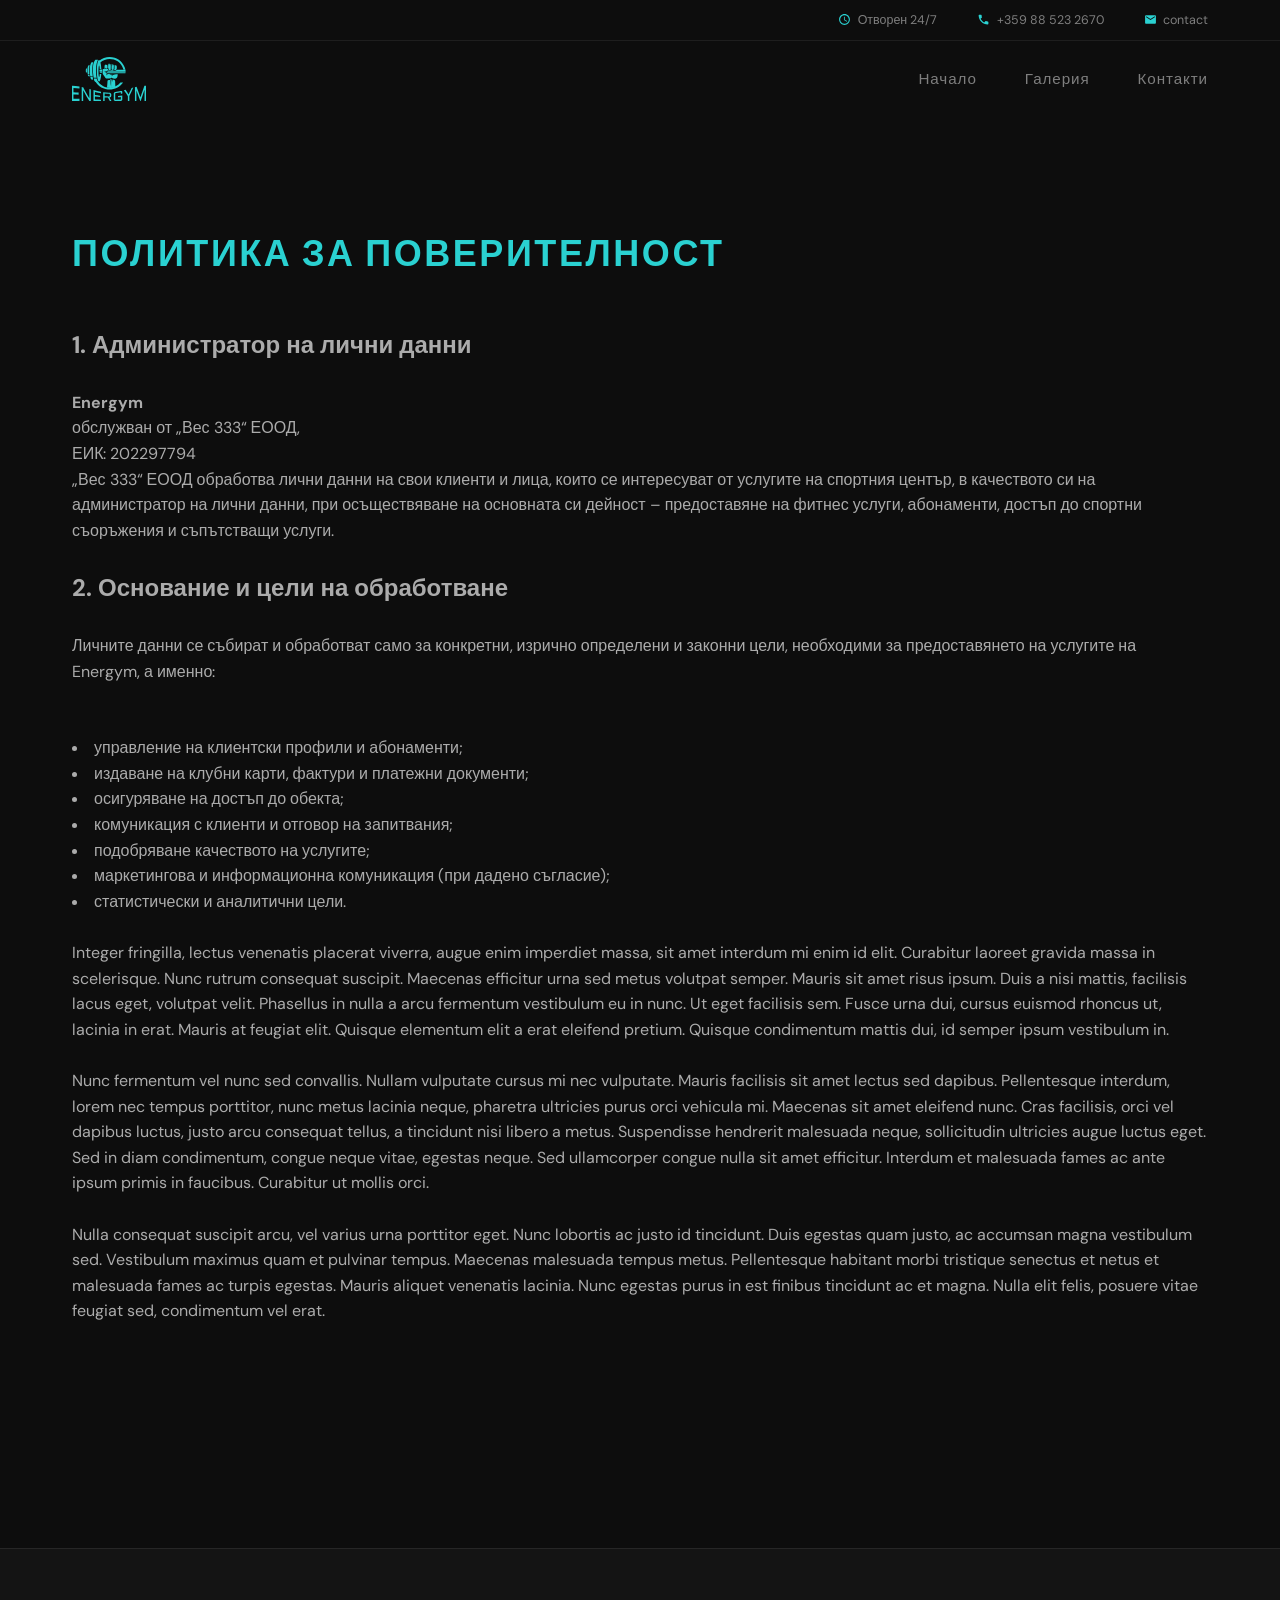
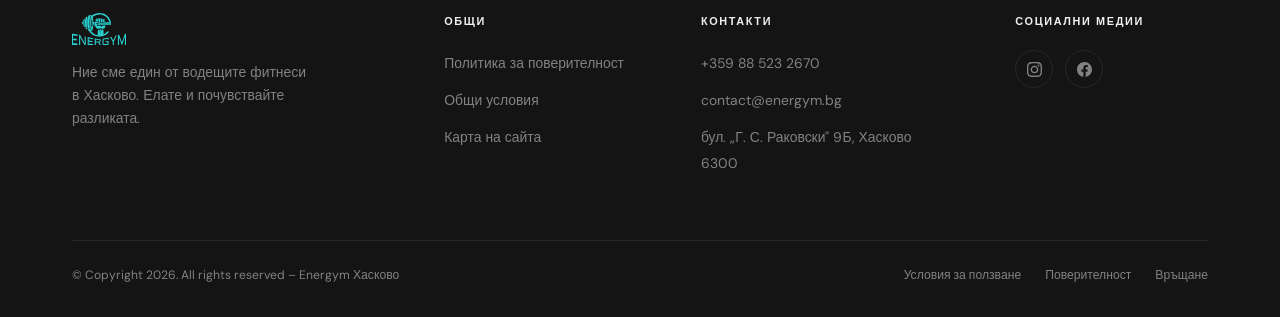
==== policy.html @ 0651fc5f "list" ====
<!DOCTYPE html>
<html lang="bg">
<head>
  <meta charset="UTF-8" />
  <meta name="viewport" content="width=device-width, initial-scale=1.0" />
  <title>Energym – feel the change</title>
  <meta name="description" content="Energym е фитнес центърът за всеки, който иска да подобри формата си в модерна, добре оборудвана и подкрепяща среда." />

  <!-- Open Graph -->
  <meta property="og:title"       content="Energym – feel the change" />
  <meta property="og:description" content="Energym е фитнес център в град Хасково." />
  <meta property="og:type"        content="website" />
  <meta property="og:image"       content="assets/images/gym person background.avif" />

  <!-- Favicon (teal version for browser tab) -->
  <link rel="icon" type="image/svg+xml" href="assets/icons/favicon.svg" />

  <!-- Google Fonts -->
  <link rel="preconnect" href="https://fonts.googleapis.com" />
  <link rel="preconnect" href="https://fonts.gstatic.com" crossorigin />
  <link href="https://fonts.googleapis.com/css2?family=Bebas+Neue&family=DM+Sans:ital,opsz,wght@0,9..40,300;0,9..40,400;0,9..40,500;0,9..40,600;1,9..40,300&display=swap" rel="stylesheet" />

  <!-- Stylesheets (load order matters) -->
  <link rel="stylesheet" href="css/tokens.css" />
  <link rel="stylesheet" href="css/base.css" />
  <link rel="stylesheet" href="css/components.css" />
  <link rel="stylesheet" href="css/nav.css" />
  <link rel="stylesheet" href="css/hero.css" />
  <link rel="stylesheet" href="css/ticker.css" />
  <link rel="stylesheet" href="css/facilities.css" />
  <link rel="stylesheet" href="css/location.css" />
  <link rel="stylesheet" href="css/pricing.css" />
  <link rel="stylesheet" href="css/footer.css" />
</head>

<body>

  <!-- ============================================================
       NAVIGATION HEADER
       ============================================================ -->
  
  <header class="site-header" id="site-header">

  <!-- Top info bar — desktop only, hidden on tablet/mobile -->
  <div class="nav-topbar">
    <div class="nav-topbar-inner">

      <div class="nav-topbar-item">
        <svg viewBox="0 0 24 24" xmlns="http://www.w3.org/2000/svg" aria-hidden="true">
          <path d="M12 2C6.48 2 2 6.48 2 12s4.48 10 10 10 10-4.48 10-10S17.52 2 12 2zm0 18c-4.42 0-8-3.58-8-8s3.58-8 8-8 8 3.58 8 8-3.58 8-8 8zm.5-13H11v6l5.25 3.15.75-1.23-4.5-2.67V7z"/>
        </svg>
        <span>Отворен 24/7</span>
      </div>

      <div class="nav-topbar-item">
        <svg viewBox="0 0 24 24" xmlns="http://www.w3.org/2000/svg" aria-hidden="true">
          <path d="M6.62 10.79c1.44 2.83 3.76 5.14 6.59 6.59l2.2-2.2c.27-.27.67-.36 1.02-.24 1.12.37 2.33.57 3.57.57.55 0 1 .45 1 1V20c0 .55-.45 1-1 1-9.39 0-17-7.61-17-17 0-.55.45-1 1-1h3.5c.55 0 1 .45 1 1 0 1.25.2 2.45.57 3.57.11.35.03.74-.25 1.02l-2.2 2.2z"/>
        </svg>
        <a href="tel:+359885232670">+359 88 523 2670</a>
      </div>

      <div class="nav-topbar-item">
        <svg viewBox="0 0 24 24" xmlns="http://www.w3.org/2000/svg" aria-hidden="true">
          <path d="M20 4H4c-1.1 0-2 .9-2 2v12c0 1.1.9 2 2 2h16c1.1 0 2-.9 2-2V6c0-1.1-.9-2-2-2zm0 4l-8 5-8-5V6l8 5 8-5v2z"/>
        </svg>
        <a href="mailto:contact@energym.bg">contact</a>
      </div>

    </div>
  </div>

  <!-- Main nav row: logo + desktop links -->
  <div class="nav-main-row">

    <!-- Logo — always visible, always left -->
    <a href="index.html" class="nav-logo-link" aria-label="Energym home">
      <img src="assets/icons/logo.svg" alt="Energym logo" class="nav-logo-img" />
    </a>

    <!-- Desktop links — hidden on tablet and mobile -->
    <nav aria-label="Main navigation">
      <ul class="nav-links" role="list">
        <li><a href="#hero">Начало</a></li>
        <li><a href="#gallery">Галерия</a></li>
        <li><a href="#contact">Контакти</a></li>
      </ul>
    </nav>

    <!-- Hamburger — visible on tablet and mobile only -->
    <button class="nav-toggle" id="nav-toggle" aria-label="Open menu" aria-expanded="false">
      <span></span>
      <span></span>
      <span></span>
    </button>

  </div>

</header>

<!-- Mobile/tablet overlay menu -->
<nav class="mobile-menu" id="mobile-menu" aria-label="Mobile navigation">
  <button class="mobile-close" id="mobile-close" aria-label="Close menu">✕</button>
  <a href="#hero">Начало</a>
  <a href="#gallery">Галерия</a>
  <a href="#contact">Контакти</a>
</nav>

<!-- ============================================================
       POLICY / ABOUT
       ============================================================ -->
       <section class="policy section" id="about" aria-label="Policy">
        <div class="policy-section">    
            <!-- Text column -->
            <div class="policy-text">
              <span class="">Политика за поверителност</span>
            </div>
            <br>
            <div class="facility-feature-text">
              <h2>1. Администратор на лични данни</h2><br>
              <p><b>Energym</b></p>
              <p>обслужван от „Вес 333“ ЕООД,</p>
              <p>ЕИК: 202297794</p>
                <p>„Вес 333“ ЕООД обработва лични данни на свои клиенти и лица, които се интересуват от услугите на спортния център, в качеството си на администратор на лични данни, при осъществяване на основната си дейност – предоставяне на фитнес услуги, абонаменти, достъп до спортни съоръжения и съпътстващи услуги.</p><br>

                <h2>2. Основание и цели на обработване</h2><br>
                <p>Личните данни се събират и обработват само за конкретни, изрично определени и законни цели, необходими за предоставянето на услугите на Energym, а именно:</p><br>
                <br>
                
                <li>управление на клиентски профили и абонаменти;</li>
                <li>издаване на клубни карти, фактури и платежни документи;</li>
                <li>осигуряване на достъп до обекта;</li>
                <li>комуникация с клиенти и отговор на запитвания;</li>
                <li>подобряване качеството на услугите;</li>
                <li>маркетингова и информационна комуникация (при дадено съгласие);</li>
                <li>статистически и аналитични цели.</li>
                <br>

                <p>Integer fringilla, lectus venenatis placerat viverra, augue enim imperdiet massa, sit amet interdum mi enim id elit. Curabitur laoreet gravida massa in scelerisque. Nunc rutrum consequat suscipit. Maecenas efficitur urna sed metus volutpat semper. Mauris sit amet risus ipsum. Duis a nisi mattis, facilisis lacus eget, volutpat velit. Phasellus in nulla a arcu fermentum vestibulum eu in nunc. Ut eget facilisis sem. Fusce urna dui, cursus euismod rhoncus ut, lacinia in erat. Mauris at feugiat elit. Quisque elementum elit a erat eleifend pretium. Quisque condimentum mattis dui, id semper ipsum vestibulum in.</p><br>
                <p>Nunc fermentum vel nunc sed convallis. Nullam vulputate cursus mi nec vulputate. Mauris facilisis sit amet lectus sed dapibus. Pellentesque interdum, lorem nec tempus porttitor, nunc metus lacinia neque, pharetra ultricies purus orci vehicula mi. Maecenas sit amet eleifend nunc. Cras facilisis, orci vel dapibus luctus, justo arcu consequat tellus, a tincidunt nisi libero a metus. Suspendisse hendrerit malesuada neque, sollicitudin ultricies augue luctus eget. Sed in diam condimentum, congue neque vitae, egestas neque. Sed ullamcorper congue nulla sit amet efficitur. Interdum et malesuada fames ac ante ipsum primis in faucibus. Curabitur ut mollis orci.</p><br>
                <p>Nulla consequat suscipit arcu, vel varius urna porttitor eget. Nunc lobortis ac justo id tincidunt. Duis egestas quam justo, ac accumsan magna vestibulum sed. Vestibulum maximus quam et pulvinar tempus. Maecenas malesuada tempus metus. Pellentesque habitant morbi tristique senectus et netus et malesuada fames ac turpis egestas. Mauris aliquet venenatis lacinia. Nunc egestas purus in est finibus tincidunt ac et magna. Nulla elit felis, posuere vitae feugiat sed, condimentum vel erat.</p>

            </div>


        </div>
        </section>
   <!-- ============================================================
       FOOTER
       ============================================================ -->
       <footer class="site-footer" id="contact" aria-label="Site footer">
        <div class="container">
          <div class="footer-grid">
    
            <!-- Brand -->
            <div class="footer-brand">
              <img src="assets/icons/logo.svg" alt="Energym logo" class="footer-logo"/>
              <p class="footer-tagline">
                Ние сме един от водещите фитнеси в Хасково. Елате и почувствайте разликата.
              </p>
            </div>
    
            <!-- Support links -->
            <div>
              <div class="footer-col-title">Общи</div>
              <ul class="footer-links">
                <li><a href="policy.html">Политика за поверителност</a></li>
                <li><a href="terms.html">Общи условия</a></li>
                <li><a href="sitemap.html">Карта на сайта</a></li>
              </ul>
            </div>
    
            <!-- Contact details -->
            <div>
              <div class="footer-col-title">Контакти</div>
              <ul class="footer-links">
                <li><a href="tel:+359885232670">+359 88 523 2670</a></li>
                <li><a href="mailto:contact@energym.bg">contact@energym.bg</a></li>
                <li>
                  <a href="https://maps.google.com/?q=Haskovo+Rakovski+9B"
                     target="_blank" rel="noopener">
                    бул. „Г. С. Раковски" 9Б, Хасково 6300
                  </a>
                </li>
              </ul>
            </div>
    
            <!-- Social media -->
            <div>
              <div class="footer-col-title">Социални медии</div>
              <div class="footer-social-row">
    
                <a href="https://www.instagram.com/energym_haskovo/"
                   class="footer-social-btn"
                   target="_blank" rel="noopener"
                   aria-label="Instagram">
                  <svg viewBox="0 0 24 24" aria-hidden="true">
                    <path d="M12 2.163c3.204 0 3.584.012 4.85.07 3.252.148 4.771 1.691 4.919 4.919.058 1.265.069 1.645.069 4.849 0 3.205-.012 3.584-.069 4.849-.149 3.225-1.664 4.771-4.919 4.919-1.266.058-1.644.07-4.85.07-3.204 0-3.584-.012-4.849-.07-3.26-.149-4.771-1.699-4.919-4.92-.058-1.265-.07-1.644-.07-4.849 0-3.204.013-3.583.07-4.849.149-3.227 1.664-4.771 4.919-4.919 1.266-.057 1.645-.069 4.849-.069zm0-2.163c-3.259 0-3.667.014-4.947.072-4.358.2-6.78 2.618-6.98 6.98-.059 1.281-.073 1.689-.073 4.948 0 3.259.014 3.668.072 4.948.2 4.358 2.618 6.78 6.98 6.98 1.281.058 1.689.072 4.948.072 3.259 0 3.668-.014 4.948-.072 4.354-.2 6.782-2.618 6.979-6.98.059-1.28.073-1.689.073-4.948 0-3.259-.014-3.667-.072-4.947-.196-4.354-2.617-6.78-6.979-6.98-1.281-.059-1.69-.073-4.949-.073zm0 5.838c-3.403 0-6.162 2.759-6.162 6.162s2.759 6.163 6.162 6.163 6.162-2.759 6.162-6.163c0-3.403-2.759-6.162-6.162-6.162zm0 10.162c-2.209 0-4-1.79-4-4 0-2.209 1.791-4 4-4s4 1.791 4 4c0 2.21-1.791 4-4 4zm6.406-11.845c-.796 0-1.441.645-1.441 1.44s.645 1.44 1.441 1.44c.795 0 1.439-.645 1.439-1.44s-.644-1.44-1.439-1.44z"/>
                  </svg>
                </a>
    
                <a href="https://www.facebook.com/profile.php?id=100078097128902"
                   class="footer-social-btn"
                   target="_blank" rel="noopener"
                   aria-label="Facebook">
                  <svg viewBox="0 0 24 24" aria-hidden="true">
                    <path d="M24 12.073c0-6.627-5.373-12-12-12s-12 5.373-12 12c0 5.99 4.388 10.954 10.125 11.854v-8.385H7.078v-3.47h3.047V9.43c0-3.007 1.792-4.669 4.533-4.669 1.312 0 2.686.235 2.686.235v2.953H15.83c-1.491 0-1.956.925-1.956 1.874v2.25h3.328l-.532 3.47h-2.796v8.385C19.612 23.027 24 18.062 24 12.073z"/>
                  </svg>
                </a>
    
              </div>
            </div>
    
          </div><!-- /footer-grid -->
    
          <!-- Bottom bar -->
          <div class="footer-bottom">
            <p class="footer-copyright">© Copyright 2026. All rights reserved – Energym Хасково</p>
            <nav class="footer-legal" aria-label="Legal links">
              <a href="#">Условия за ползване</a>
              <a href="#">Поверителност</a>
              <a href="#">Връщане</a>
            </nav>
          </div>
    
        </div>
      </footer>
    
    
      <!-- ============================================================
           SCRIPTS (deferred, in dependency order)
           ============================================================ -->
      <script src="js/nav.js"           defer></script>
      <script src="js/hero.js"          defer></script>
      <script src="js/gallery.js"       defer></script>
      <script src="js/scroll-reveal.js" defer></script>
    
    </body>
    </html>
---- css/tokens.css ----
/* =============================================================
   ENERGYM — Design Tokens
   Edit this file to change colours, fonts, spacing globally.
   ============================================================= */

:root {
  /* ---- Colours ---- */
  --clr-bg:           #0d0d0d;
  --clr-surface:      #141414;
  --clr-surface-alt:  #1a1a1a;
  --clr-border:       rgba(255, 255, 255, 0.08);
  --clr-border-hover: rgba(42, 209, 209, 0.35);

  --clr-primary:      #2ad1d1;   /* teal */
  --clr-primary-dim:  rgba(42, 209, 209, 0.65);
  --clr-primary-bg:   rgba(42, 209, 209, 0.1);
  --clr-accent:       #dec912;   /* yellow */

  --clr-text:         #f0f0f0;
  --clr-text-muted:   rgba(240, 240, 240, 0.50);
  --clr-text-soft:    rgba(240, 240, 240, 0.70);

  /* ---- Typography ---- */
  --font-display: 'Bebas Neue', sans-serif;
  --font-body:    'DM Sans', sans-serif;

  /* ---- Spacing ---- */
  --sp-xs:  0.5rem;   /*  8px */
  --sp-sm:  1rem;     /* 16px */
  --sp-md:  2rem;     /* 32px */
  --sp-lg:  4rem;     /* 64px */
  --sp-xl:  7rem;     /* 112px */

  /* ---- Layout ---- */
  --container-max: 1200px;
  --nav-height:    72px;
  --radius:        12px;   /* global border-radius */

  /* ---- Motion ---- */
  --ease-out:       cubic-bezier(0.16, 1, 0.3, 1);
  --dur-fast:       180ms;
  --dur-mid:        380ms;
  --dur-slow:       650ms;
}
---- css/base.css ----
/* =============================================================
   ENERGYM — Reset & Base
   ============================================================= */

*, *::before, *::after {
  box-sizing: border-box;
  margin: 0;
  padding: 0;
}

html {
  scroll-behavior: smooth;
  -webkit-text-size-adjust: 100%;
}

body {
  background-color: var(--clr-bg);
  color: var(--clr-text);
  font-family: var(--font-body);
  font-size: 1rem;        /* WAS 1.5rem — too large, made everything oversized */
  line-height: 1.65;
  overflow-x: hidden;
}

a {
  color: inherit;
  text-decoration: none;
}

img, svg {
  display: block;
  max-width: 100%;
}

ul, ol {
  list-style: none;
}

button {
  font-family: inherit;
  cursor: pointer;
}

.container {
  width: 100%;
  max-width: var(--container-max);
  margin-inline: auto;
  padding-inline: var(--sp-md);
}

.section {
  padding-block: var(--sp-xl);
}

.section-label {
  display: block;
  font-family: var(--font-body);
  font-size: 0.75rem;     /* WAS "1 rem" with a space — invalid CSS */
  font-weight: 700;
  letter-spacing: 0.16em;
  text-transform: uppercase;
  color: var(--clr-primary);
  margin-bottom: var(--sp-sm);
}

.section-title {
  font-family: var(--font-display);
  font-size: clamp(2.4rem, 5vw, 4rem);
  line-height: 1.05;
  letter-spacing: 0.02em;
  color: var(--clr-text);
}

.divider {
  width: 100%;
  height: 1px;
  background: var(--clr-border);
}

.reveal {
  opacity: 0;
  transform: translateY(30px);
  transition:
    opacity   var(--dur-slow) var(--ease-out),
    transform var(--dur-slow) var(--ease-out);
}
.reveal.visible {
  opacity: 1;
  transform: none;
}
.reveal-d1 { transition-delay: 0.08s; }
.reveal-d2 { transition-delay: 0.16s; }
.reveal-d3 { transition-delay: 0.24s; }
.reveal-d4 { transition-delay: 0.32s; }
---- css/components.css ----
/* =============================================================
   ENERGYM — Buttons & Shared Components
   ============================================================= */

/* ---- Base button ---- */
.btn {
  display: inline-flex;
  align-items: center;
  justify-content: center;
  gap: 0.5rem;
  padding: 0.8rem 1.9rem;
  border: none;
  border-radius: var(--radius);
  font-family: var(--font-body);
  font-size: 0.82rem;
  font-weight: 600;
  letter-spacing: 0.06em;
  text-transform: uppercase;
  white-space: nowrap;
  cursor: pointer;
  transition:
    background   var(--dur-fast),
    border-color var(--dur-fast),
    color        var(--dur-fast),
    transform    var(--dur-fast) var(--ease-out),
    box-shadow   var(--dur-fast);
}
.btn:hover  { transform: translateY(-2px); }
.btn:active { transform: translateY(0); }

/* ---- Primary (teal fill) ---- */
.btn-primary {
  background: var(--clr-primary);
  color: #0d0d0d;
}
.btn-primary:hover {
  background: #55dede;
  box-shadow: 0 0 24px rgba(42, 209, 209, 0.35);
}

/* ---- Outline (teal border) ---- */
.btn-outline {
  background: transparent;
  color: var(--clr-primary);
  border: 1.5px solid var(--clr-primary);
}
.btn-outline:hover {
  background: var(--clr-primary-bg);
  box-shadow: 0 0 18px rgba(42, 209, 209, 0.2);
}
---- css/nav.css ----
/* =============================================================
   ENERGYM — Navigation
   
   Desktop  (1025px+):  two rows — topbar above, logo+links below
   Tablet   (601–1024px): single row — logo LEFT, burger RIGHT
   Mobile   (up to 600px): single row — logo LEFT, burger RIGHT
   ============================================================= */

/* ============================================================
   DESKTOP BASE STYLES
   ============================================================ */

.site-header {
  position: fixed;
  top: 0; left: 0; right: 0;
  z-index: 200;
  display: flex;
  flex-direction: column;
  transition: background var(--dur-mid), backdrop-filter var(--dur-mid);
}
.site-header.scrolled {
  background: rgba(13, 13, 13, 0.92);
  backdrop-filter: blur(20px);
  -webkit-backdrop-filter: blur(20px);
  border-bottom: 1px solid var(--clr-border);
}

/* ---- Top info bar ---- */
.nav-topbar {
  width: 100%;
  border-bottom: 1px solid rgba(255,255,255,0.07);
  padding-block: 0.6rem;
}
.nav-topbar-inner {
  max-width: var(--container-max);
  margin-inline: auto;
  padding-inline: 2rem;
  display: flex;
  align-items: center;
  justify-content: flex-end;
  gap: 2.5rem;
  font-size: 0.78rem;
  color: var(--clr-text-muted);
}
.nav-topbar-item {
  display: flex;
  align-items: center;
  gap: 0.4rem;
  white-space: nowrap;
}
.nav-topbar-item svg {
  width: 13px; height: 13px;
  fill: var(--clr-primary);
  flex-shrink: 0;
}
.nav-topbar-item a:hover { color: var(--clr-primary); }

/* ---- Main nav row — logo left, links right ---- */
.nav-main-row {
  width: 100%;
  max-width: var(--container-max);
  margin-inline: auto;
  padding-inline: 2rem;
  padding-block: 1rem;
  display: flex;
  align-items: center;
  justify-content: space-between;
}

/* ---- Logo ---- */
.nav-logo-link {
  display: flex;
  align-items: center;
  flex-shrink: 0;
}
.nav-logo-img {
  height: 44px;
  width: auto;
  display: block;
}

/* ---- Desktop nav links ---- */
.nav-links {
  display: flex;
  align-items: center;
  gap: 3rem;
  list-style: none;
}
.nav-links a {
  font-size: 0.95rem;
  font-weight: 500;
  color: var(--clr-text-muted);
  letter-spacing: 0.06em;
  white-space: nowrap;
  position: relative;
  transition: color var(--dur-fast);
}
.nav-links a::after {
  content: '';
  position: absolute;
  bottom: -4px; left: 0;
  width: 0; height: 1.5px;
  background: var(--clr-primary);
  transition: width var(--dur-mid) var(--ease-out);
}
.nav-links a:hover        { color: var(--clr-text); }
.nav-links a:hover::after { width: 100%; }

/* ---- Hamburger — hidden on desktop ---- */
.nav-toggle {
  display: none;
  flex-direction: column;
  justify-content: center;
  align-items: center;
  gap: 6px;
  width: 44px;
  height: 44px;
  background: none;
  border: none;
  padding: 0;
  cursor: pointer;
  flex-shrink: 0;
  -webkit-tap-highlight-color: transparent;
}
.nav-toggle span {
  display: block;
  width: 26px;
  height: 2px;
  background: #f0f0f0;
  border-radius: 2px;
  transition: transform var(--dur-mid) var(--ease-out), opacity var(--dur-fast);
}
.nav-toggle.open span:nth-child(1) { transform: translateY(8px) rotate(45deg); }
.nav-toggle.open span:nth-child(2) { opacity: 0; }
.nav-toggle.open span:nth-child(3) { transform: translateY(-8px) rotate(-45deg); }

/* ============================================================
   OVERLAY MENU (mobile + tablet)
   ============================================================ */
.mobile-menu {
  display: none;
  position: fixed;
  inset: 0;
  background: rgba(13, 13, 13, 0.97);
  z-index: 300;
  flex-direction: column;
  align-items: center;
  justify-content: center;
  gap: 3rem;
  opacity: 0;
  pointer-events: none;
  transition: opacity var(--dur-mid) var(--ease-out);
}
.mobile-menu.open {
  opacity: 1;
  pointer-events: auto;
}
.mobile-menu a {
  font-family: var(--font-display);
  font-size: 3rem;
  letter-spacing: 0.1em;
  color: var(--clr-text);
  transition: color var(--dur-fast);
}
.mobile-menu a:hover,
.mobile-menu a:active { color: var(--clr-primary); }

.mobile-close {
  position: absolute;
  top: 1.25rem; right: 1.25rem;
  width: 44px; height: 44px;
  display: flex; align-items: center; justify-content: center;
  font-size: 1.5rem;
  background: none;
  border: none;
  color: var(--clr-text-muted);
  cursor: pointer;
  -webkit-tap-highlight-color: transparent;
  transition: color var(--dur-fast);
}
.mobile-close:hover,
.mobile-close:active { color: var(--clr-primary); }

/* ============================================================
   TABLET  601px – 1024px
   Single row: logo far LEFT, hamburger far RIGHT
   ============================================================ */
@media (max-width: 1024px) {

  /* Hide the top info bar completely */
  .nav-topbar { display: none; }

  /* Header is now a single flex row */
  .site-header {
    flex-direction: row;
    align-items: center;
    justify-content: space-between;
    background: rgba(13, 13, 13, 0.95);
    backdrop-filter: blur(16px);
    -webkit-backdrop-filter: blur(16px);
    border-bottom: 1px solid var(--clr-border);
  }

  /* nav-main-row fills the full header width
     space-between pushes logo to left, burger to right */
  .nav-main-row {
    width: 100%;
    max-width: 100%;
    padding-inline: 2rem;
    padding-block: 1rem;
    justify-content: space-between;
  }

  /* Hide desktop links */
  .nav-links { display: none; }

  /* Show hamburger */
  .nav-toggle { display: flex; }

  /* Overlay menu links slightly smaller on tablet */
  .mobile-menu a { font-size: 3rem; }
}

/* ============================================================
   MOBILE  up to 600px
   Tighter padding, smaller logo, smaller overlay text
   ============================================================ */
@media (max-width: 600px) {

  .nav-main-row {
    width: 100%;
    max-width: 100%;
    padding-inline: 1.25rem;
    padding-block: 0.85rem;
  }

  .nav-logo-img { height: 38px; }
  .mobile-menu a { font-size: 1.5rem; }
  .mobile-menu { gap: 2rem; }
}
---- css/hero.css ----
/* =============================================================
   ENERGYM — Hero Section
   ============================================================= */

.hero {
  position: relative;
  min-height: 100svh;
  display: flex;
  align-items: flex-end;
  padding-bottom: var(--sp-lg);
  /* extra top padding to clear the two-row header (~108px total) */
  padding-top: 80px;
  overflow: hidden;
}

/* ---- Background slideshow ---- */
.hero-bg {
  position: absolute;
  inset: 0;
  z-index: 0;
}

.hero-bg-slide {
  position: absolute;
  inset: 0;
  background-size: cover;
  background-position: center top;
  opacity: 0;
  transform: scale(1.06);
  transition:
    opacity   1.2s var(--ease-out),
    transform 8s   linear;
}
.hero-bg-slide.active {
  opacity: 0.4;
  transform: scale(1);
}
.hero-bg-slide:nth-child(1) {
  background-image: url('https://framerusercontent.com/images/mQQvrq8NMRY7rWMxsKhWbEmR8dM.jpg');
}
.hero-bg-slide:nth-child(2) {
  background-image: url('https://framerusercontent.com/images/hrhQ5vHOEaOzdKWVZoBXgfZzvv0.jpg');
}
.hero-bg-slide:nth-child(3) {
  background-image: url('https://framerusercontent.com/images/TnJyQlSTxUuWAUUwGnecriw03Bg.jpg');
}
/* ---- When you add local images, replace the URLs above with:
   background-image: url('../assets/images/hero-1.jpg'); etc. ---- */

/* ---- Gradient overlay — two layers:
   1. A flat dark base so the photo is always subdued
   2. A bottom-to-top gradient that fades into the page bg ---- */
.hero-overlay {
  position: absolute;
  inset: 0;
  background:
    /* flat dark veil over the whole image */
    linear-gradient(
      to bottom,
      rgba(13, 13, 13, 0.55) 0%,
      rgba(13, 13, 13, 0.45) 50%,
      rgba(13, 13, 13, 0.80) 90%,
      #0d0d0d 100%
    );
  z-index: 1;
}

/* ---- Content layer ---- */
.hero-content {
  position: relative;
  z-index: 2;
  width: 100%;
  max-width: var(--container-max);
  margin-inline: auto;
  padding-inline: var(--sp-md);
}

/* ---- Headline ---- */
.hero-title {
  font-family: var(--font-display);
  font-size: clamp(6rem, 4vw, 6rem);
  line-height: 1.1;
  letter-spacing: 0.05em;
  margin-bottom: 1.6rem;
  margin-top: 56px;
  text-transform: uppercase;
}
.hero-title .highlight { color: var(--clr-primary); }

/* ---- Sub-copy ---- */
.hero-subtitle {
  max-width: 480px;
  font-size: 0.98rem;
  font-weight: 300;
  color: var(--clr-text-soft);
  margin-bottom: var(--sp-md);
  line-height: 1.75;
}

/* ---- CTA row ---- */
.hero-actions {
  display: flex;
  flex-wrap: wrap;
  gap: 1rem;
  align-items: center;
  margin-bottom: 1.5rem;
}

/* ---- Social follow row ---- */
.hero-social {
  display: flex;
  align-items: center;
  gap: 2rem;
  font-size: 1rem;
  color: var(--clr-text-muted);
}
.hero-social-link {
  display: flex;
  align-items: center;
  gap: 0.4rem;
  color: var(--clr-text-muted);
  transition: color var(--dur-fast);
}
.hero-social-link:hover { color: var(--clr-primary); }
.hero-social-link svg {
  width: 15px;
  height: 15px;
  fill: currentColor;
}

@media (max-width: 1024px) {
  /* Responsive tablet */
.hero-title { font-size: clamp(3rem, 9vw,4rem); }
.hero-subtitle { font-size: 1.25rem; }
.hero-social { font-size: 1.25rem; }
  }

/* ---- Responsive ---- */
@media (max-width: 600px) {
  .hero-title { font-size: clamp(2rem, 7vw, 2rem); }
  .hero-subtitle { font-size: 0.9rem; }
  .hero-social { font-size: 0.7rem; }
}
---- css/ticker.css ----
/* =============================================================
   ENERGYM — Crossed Ticker Strips
   Replicates the two diagonal overlapping marquee bands from
   the Framer site. One strip tilts up-right (white), the other
   down-right (teal). They cross in the centre of the viewport.
   ============================================================= */

.ticker-section {
  position: relative;
  height: 220px;          /* visible window for the crossed bands */
  overflow: hidden;
  background: var(--clr-bg);
  z-index: 1;
}

/* ---- Shared strip base ---- */
.ticker-strip {
  position: absolute;
  left: -0%;
  width: 120%;           /* wider than viewport so diagonals don't gap */
  padding-block: 1rem;
  display: flex;
  overflow: hidden;
  pointer-events: none;
}

/* ---- Top strip: white background, tilts up-right ---- */
.ticker-strip--white {
  background: #f0f0f0;
  top: 28px;
  transform: rotate(-5deg);
  transform-origin: center center;
  z-index: 2;
  margin-top: 16px;
}

/* ---- Bottom strip: teal background, tilts down-right ---- */
.ticker-strip--teal {
  background: var(--clr-primary);
  top: 90px;
  transform: rotate(5deg);
  transform-origin: center center;
  z-index: 3;
  opacity: 0.9;
}

/* ---- Scrolling track (duplicated for seamless loop) ---- */
.ticker-track {
  display: flex;
  gap: 0;
  white-space: nowrap;
  will-change: transform;
}

/* Separate animation speeds so strips feel independent */
.ticker-strip--white .ticker-track {
  animation: ticker-scroll 32s linear infinite;
}
.ticker-strip--teal .ticker-track {
  animation: ticker-scroll 24s linear infinite reverse;
}

/* ---- Individual word items ---- */
.ticker-item {
  display: inline-flex;
  align-items: center;
  gap: 0;
  font-family: var(--font-display);
  font-size: 1.15rem;
  letter-spacing: 0.12em;
  padding-inline: 2rem;
  font-weight: 800;
}

.ticker-strip--white .ticker-item {
  color: #0d0d0d;
}
.ticker-strip--teal .ticker-item {
  color: #0d0d0d;
}

/* ---- Bullet dot separator ---- */
.ticker-dot {
  display: inline-block;
  width: 7px;
  height: 7px;
  border-radius: 50%;
  background: currentColor;
  opacity: 0.35;
  margin-left: 2rem;
  vertical-align: middle;
  flex-shrink: 0;
}

/* ---- Keyframes ---- */
@keyframes ticker-scroll {
  from { transform: translateX(0); }
  to   { transform: translateX(-50%); }
}
---- css/facilities.css ----
/* =============================================================
   ENERGYM — Facilities / About Section
   ============================================================= */

.facilities {
  padding-block: var(--sp-xl);
}

/* ---- Two-column layout ---- */
.facilities-layout {
  display: grid;
  grid-template-columns: 1fr 1fr;
  gap: 5rem;
  align-items: start;
}

/* ---- Text side ---- */
.facilities-text .section-title {
  font-size: clamp(2.4rem, 5vw, 4rem);
  margin-bottom: 2.5rem;
}

/* ---- Feature list: 3 icon rows ---- */
.facilities-features {
  display: flex;
  flex-direction: column;
  gap: 2rem;          
  margin-bottom: 2.5rem;
}

/* Each row: icon box on the left, text on the right */
.facility-feature {
  display: flex;
  align-items: center;
  gap: 1.5rem;
}

/* Teal-outlined square icon box */
.facility-icon {
  flex-shrink: 0;
  width: 68px;
  height: 68px;
  border-radius: var(--radius);
  background: rgba(42, 209, 209, 0.07);
  border: 1.5px solid rgba(42, 209, 209, 0.40);
  display: flex;
  align-items: center;
  justify-content: center;
  color: var(--clr-primary);
  transition:
    background   var(--dur-mid),
    border-color var(--dur-mid);
}
.facility-feature:hover .facility-icon {
  background: rgba(42, 209, 209, 0.14);
  border-color: var(--clr-primary);
}
.facility-icon svg {
  width: 30px;
  height: 30px;
}

/* Text beside the icon */
.facility-feature-text {
  font-size: 1rem;
  color: var(--clr-text-soft);
  line-height: 1.6;
}

/* ---- Gallery carousel ---- */
.gallery-carousel {
  position: relative;
  overflow: hidden;
  border-radius: var(--radius);
  box-shadow: 0 24px 60px rgba(0, 0, 0, 0.5);
}
.gallery-track {
  display: flex;
  transition: transform 0.55s var(--ease-out);
}
.gallery-slide {
  min-width: 100%;
  aspect-ratio: 3 / 4;
  background-size: cover;
  background-position: center;
  flex-shrink: 0;
}
.gallery-slide:nth-child(1) {
  background-image: url('../assets/images/Energym-machines.jpg');
}
.gallery-slide:nth-child(2) {
  background-image: url('../assets/images/Energym-cardio\ 2.jpg'); 
}

.gallery-slide:nth-child(3) {
  background-image: url('../assets/images/machines\ layout.jpg');
}

.gallery-slide:nth-child(4) {
  background-image: url('../assets/images/Energym-machines\ 2.jpg');
}
.gallery-slide:nth-child(5) {
  background-image: url('../assets/images/Energym-spaces.jpg');
}
.gallery-slide:nth-child(6) {
  background-image: url('../assets/images/leg\ curl.jpg');
}
.gallery-slide:nth-child(7) {
  background-image: url('../assets/images/Energym-cardio.jpg');
}
.gallery-slide:nth-child(8) {
  background-image: url('../assets/images/Energym-machines 3.jpg');
}
.gallery-slide:nth-child(9) {
  background-image: url('../assets/images/Energym-weights.jpg');
}
.gallery-slide:nth-child(10) {
  background-image: url('../assets/images/machines\ for\ upper\ body.jpg');
}
.gallery-slide:nth-child(11) {
  background-image: url('../assets/images/back\ and\ upper.jpg');
}

/* ---- Replace with local images:
   background-image: url('../assets/images/facility-1.jpg'); ---- */

/* ---- Prev / Next buttons ---- */
.gallery-btn {
  position: absolute;
  top: 50%;
  transform: translateY(-50%);
  width: 44px;
  height: 44px;
  border-radius: 50%;
  background: rgba(13, 13, 13, 0.72);
  backdrop-filter: blur(8px);
  -webkit-backdrop-filter: blur(8px);
  border: 1px solid var(--clr-border);
  color: var(--clr-text);
  display: flex;
  align-items: center;
  justify-content: center;
  cursor: pointer;
  z-index: 2;
  transition:
    background   var(--dur-fast),
    border-color var(--dur-fast),
    color        var(--dur-fast);
}
.gallery-btn:hover {
  background: var(--clr-primary);
  color: #0d0d0d;
  border-color: var(--clr-primary);
}
.gallery-btn svg {
  width: 18px;
  height: 18px;
  stroke: currentColor;
  fill: none;
  stroke-width: 2;
  stroke-linecap: round;
  stroke-linejoin: round;
}
.gallery-btn-prev { left: 1rem; }
.gallery-btn-next { right: 1rem; }

/* ---- Slide dots under carousel ---- */
.gallery-dots {
  display: flex;
  justify-content: center;
  gap: 0.5rem;
  margin-top: 1rem;
}
.gallery-dot {
  width: 7px;
  height: 7px;
  border-radius: 50%;
  background: var(--clr-border);
  cursor: pointer;
  border: none;
  padding: 0;
  transition: background var(--dur-fast), transform var(--dur-fast);
}
.gallery-dot.active {
  background: var(--clr-primary);
  transform: scale(1.35);
}

.policy-text{
  display: block;
  font-family: var(--font-body);
  font-size: 2.25rem;    
  font-weight: 700;
  letter-spacing: 0.16rem;
  text-transform: uppercase;
  color: var(--clr-primary);
  margin-bottom: var(--sp-sm);
}

.policy-section {
  max-width: var(--container-max);
  margin-inline: auto;
  padding-inline: var(--sp-md);
  padding-block: var(--sp-xl);
}

/* ---- Responsive ---- */
@media (max-width: 1024px) {
  .facilities-layout {
    grid-template-columns: 1fr;
    gap: 3rem;
  }

.policy-section {
  max-width: var(--container-max);
  font-size: 1.5rem;
  margin-inline: auto;
  padding-inline: var(--sp-md);
  padding-block: var(--sp-xl);
}

.policy-text{
  display: block;
  font-family: var(--font-body);
  font-size: 1.5rem;    
  font-weight: 700;
  letter-spacing: 0.16rem;
  text-transform: uppercase;
  color: var(--clr-primary);
  margin-bottom: var(--sp-sm);
}

}
---- css/location.css ----
/* =============================================================
   ENERGYM — Location Section
   Both columns stretch to the same height automatically.
   ============================================================= */

.location {
  padding-block: var(--sp-xl);
  background: var(--clr-surface);
}

/* ---- Two-column grid — align-items: stretch so heights match ---- */
.location-layout {
  display: grid;
  grid-template-columns: 1fr 1.5fr;
  gap: 4rem;
  align-items: stretch;         /* ← both columns fill the same row height */
}

/* ---- Info card: full height flex column ---- */
.location-card {
  background: var(--clr-surface-alt);
  border: 1px solid var(--clr-border);
  border-radius: var(--radius);
  overflow: hidden;
  display: flex;
  flex-direction: column;       /* photo on top, body below */
  height: 100%;                 /* stretch to match map column */
  transition: border-color var(--dur-mid);
}
.location-card:hover {
  border-color: var(--clr-border-hover);
}

/* Photo scales up to fill available space above the body */
.location-card-photo {
  width: 100%;
  flex: 1;                      /* grows to fill leftover height */
  min-height: 200px;            /* never collapse to 0 */
  background-image: url('https://framerusercontent.com/images/kPCbrKvvhydR5zEXUfk5vhxtG4.jpg');
  /* Replace with: url('../assets/images/location.jpg') */
  background-size: cover;
  background-position: center;
}

/* Body stays fixed-height at the bottom of the card */
.location-card-body {
  padding: 1.75rem;
  display: flex;
  flex-direction: column;
  gap: 1rem;
  flex-shrink: 0;
}

.location-city {
  font-family: var(--font-display);
  font-size: 1.8rem;
  letter-spacing: 0.06em;
}

/* ---- Contact detail rows ---- */
.location-detail {
  display: flex;
  align-items: flex-start;
  gap: 0.65rem;
  font-size: 0.85rem;
  color: var(--clr-text-muted);
  line-height: 1.5;
}
.location-detail a:hover {
  color: var(--clr-primary);
  transition: color var(--dur-fast);
}
.location-detail-icon {
  width: 15px;
  height: 15px;
  fill: var(--clr-primary);
  flex-shrink: 0;
  margin-top: 1px;
}

/* ---- Map column: fills its grid cell completely ---- */
.location-map {
  border-radius: var(--radius);
  overflow: hidden;
  border: 1px solid var(--clr-border);
  height: 100%;                 /* stretch to match card column */
  min-height: 420px;            /* floor so map is always usable */
}
.location-map iframe {
  width: 100%;
  height: 100%;
  border: none;
  display: block;
  filter: grayscale(45%) contrast(1.1) brightness(0.85);
}

/* ---- Responsive ---- */
@media (max-width: 900px) {
  .location-layout {
    grid-template-columns: 1fr;
    gap: 2.5rem;
    /* On mobile, let each item size naturally */
    align-items: start;
  }
  .location-card  { height: auto; }
  .location-map   { height: 320px; min-height: 0; }
  .location-card-photo { flex: none; aspect-ratio: 3 / 2; }
}
---- css/pricing.css ----
/* =============================================================
   ENERGYM — Pricing Section
   ============================================================= */

.pricing {
  padding-block: var(--sp-xl);
}

.pricing-header {
  text-align: center;
  margin-bottom: 4rem;
}

/* ---- Three-column grid ---- */
.pricing-grid {
  width: 100%;
  display: grid;
  grid-template-columns: repeat(4, 1fr);
  gap: 1.5rem;
  align-items: start;
}

/* ---- Individual card ---- */
.pricing-card {
  position: relative;
  height: 100%;
  background: var(--clr-surface);
  border: 1px solid var(--clr-border);
  border-radius: var(--radius);
  padding: 2.5rem 2rem 2rem;
  display: flex;
  flex-direction: column;
  gap: 1.5rem;
  overflow: hidden;
  transition:
    border-color var(--dur-mid),
    transform    var(--dur-mid) var(--ease-out),
    box-shadow   var(--dur-mid);
    justify-content: space-between;
}
/* Top accent line */
.pricing-card::before {
  content: '';
  position: absolute;
  top: 0; left: 0; right: 0;
  height: 3px;
  background: transparent;
  transition: background var(--dur-mid);
}
.pricing-card:hover {
  border-color: var(--clr-border-hover);
  transform: translateY(-6px);
  box-shadow: 0 24px 48px rgba(0, 0, 0, 0.4);
}
.pricing-card:hover::before {
  background: var(--clr-primary);
}

/* Featured card (middle) */
.pricing-card.featured {
  background: var(--clr-surface-alt);
  border-color: rgba(42, 209, 209, 0.3);
}
.pricing-card.featured::before {
  background: var(--clr-primary);
}

/* ---- Badge ---- */
.pricing-badge {
  font-size: 1rem;
  font-weight: 700;
  letter-spacing: 0.14em;
  text-transform: uppercase;
  color: var(--clr-primary);
}

/* ---- Price display ---- */
.pricing-price {
  display: flex;
  align-items: baseline;
  gap: 0.25rem;
  line-height: 1;
}
.pricing-currency {
  font-size: 1.75rem;
  font-weight: 500;
  color: var(--clr-text-muted);
  align-self: flex-start;
  padding-top: 0.6rem;
}
.pricing-amount {
  font-family: var(--font-display);
  font-size: 4.5rem;
  letter-spacing: -0.01em;
}
.pricing-period {
  font-size: 0.78rem;
  color: var(--clr-text-muted);
  align-self: flex-end;
  padding-bottom: 0.4rem;
}
.workoutamount {
  font-family: var(--font-display);
  font-size: 2rem;
  letter-spacing: -0.01em;
}

/* ---- Divider ---- */
.pricing-divider {
  height: 1px;
  background: var(--clr-border);
}

/* ---- Feature list ---- */
.pricing-features {
  display: flex;
  flex-direction: column;
  gap: 0.75rem;
  flex: 1;
}
.pricing-feature {
  display: flex;
  align-items: center;
  gap: 0.65rem;
  font-size: 0.87rem;
  color: var(--clr-text-soft);
}
.pricing-check {
  display: flex;
  align-items: center;
  justify-content: center;
  width: 18px;
  height: 18px;
  border-radius: 50%;
  background: var(--clr-primary-bg);
  flex-shrink: 0;
}
.pricing-check svg {
  width: 10px;
  height: 10px;
  stroke: var(--clr-primary);
  fill: none;
  stroke-width: 2.5;
  stroke-linecap: round;
  stroke-linejoin: round;
}

/* ---- Responsive ---- */
@media (max-width: 900px) {
  .pricing-grid {
    grid-template-columns: 1fr;
    max-width: 420px;
    margin-inline: auto;
  }
}
---- css/footer.css ----
/* =============================================================
   ENERGYM — Footer
   ============================================================= */

.site-footer {
  background: var(--clr-surface);
  border-top: 1px solid var(--clr-border);
  padding-top: var(--sp-lg);
  padding-bottom: var(--sp-md);
}

/* ---- Four-column grid ---- */
.footer-grid {
  display: grid;
  grid-template-columns: 1.6fr 1fr 1.3fr 1fr;
  gap: var(--sp-lg);
  padding-bottom: var(--sp-lg);
  border-bottom: 1px solid var(--clr-border);
}

/* ---- Brand column ---- */
.footer-logo {
  height: 32px;
  width: auto;
  margin-bottom: 1rem;
}
.footer-tagline {
  font-size: 0.87rem;
  color: var(--clr-text-muted);
  line-height: 1.65;
  max-width: 240px;
}

/* ---- Column heading ---- */
.footer-col-title {
  font-size: 0.68rem;
  font-weight: 700;
  letter-spacing: 0.15em;
  text-transform: uppercase;
  color: var(--clr-text);
  margin-bottom: 1.2rem;
}

/* ---- Link list ---- */
.footer-links {
  display: flex;
  flex-direction: column;
  gap: 0.65rem;
}
.footer-links a {
  font-size: 0.87rem;
  color: var(--clr-text-muted);
  transition: color var(--dur-fast);
}
.footer-links a:hover { color: var(--clr-primary); }

/* ---- Social icon row ---- */
.footer-social-row {
  display: flex;
  gap: 0.75rem;
}
.footer-social-btn {
  width: 38px;
  height: 38px;
  border-radius: 50%;
  border: 1px solid var(--clr-border);
  display: flex;
  align-items: center;
  justify-content: center;
  transition:
    border-color var(--dur-fast),
    background   var(--dur-fast);
}
.footer-social-btn:hover {
  border-color: var(--clr-primary);
  background: var(--clr-primary-bg);
}
.footer-social-btn svg {
  width: 15px;
  height: 15px;
  fill: var(--clr-text-muted);
  transition: fill var(--dur-fast);
}
.footer-social-btn:hover svg { fill: var(--clr-primary); }

/* ---- Bottom bar ---- */
.footer-bottom {
  padding-top: 1.5rem;
  display: flex;
  align-items: center;
  justify-content: space-between;
  flex-wrap: wrap;
  gap: 1rem;
}
.footer-copyright {
  font-size: 0.76rem;
  color: var(--clr-text-muted);
}
.footer-legal {
  display: flex;
  gap: 1.5rem;
}
.footer-legal a {
  font-size: 0.76rem;
  color: var(--clr-text-muted);
  transition: color var(--dur-fast);
}
.footer-legal a:hover { color: var(--clr-text); }

/* ---- Responsive ---- */
@media (max-width: 900px) {
  .footer-grid {
    grid-template-columns: 1fr 1fr;
    gap: var(--sp-md);
  }
}
@media (max-width: 560px) {
  .footer-grid { grid-template-columns: 1fr; }
  .footer-bottom { flex-direction: column; align-items: flex-start; }
}
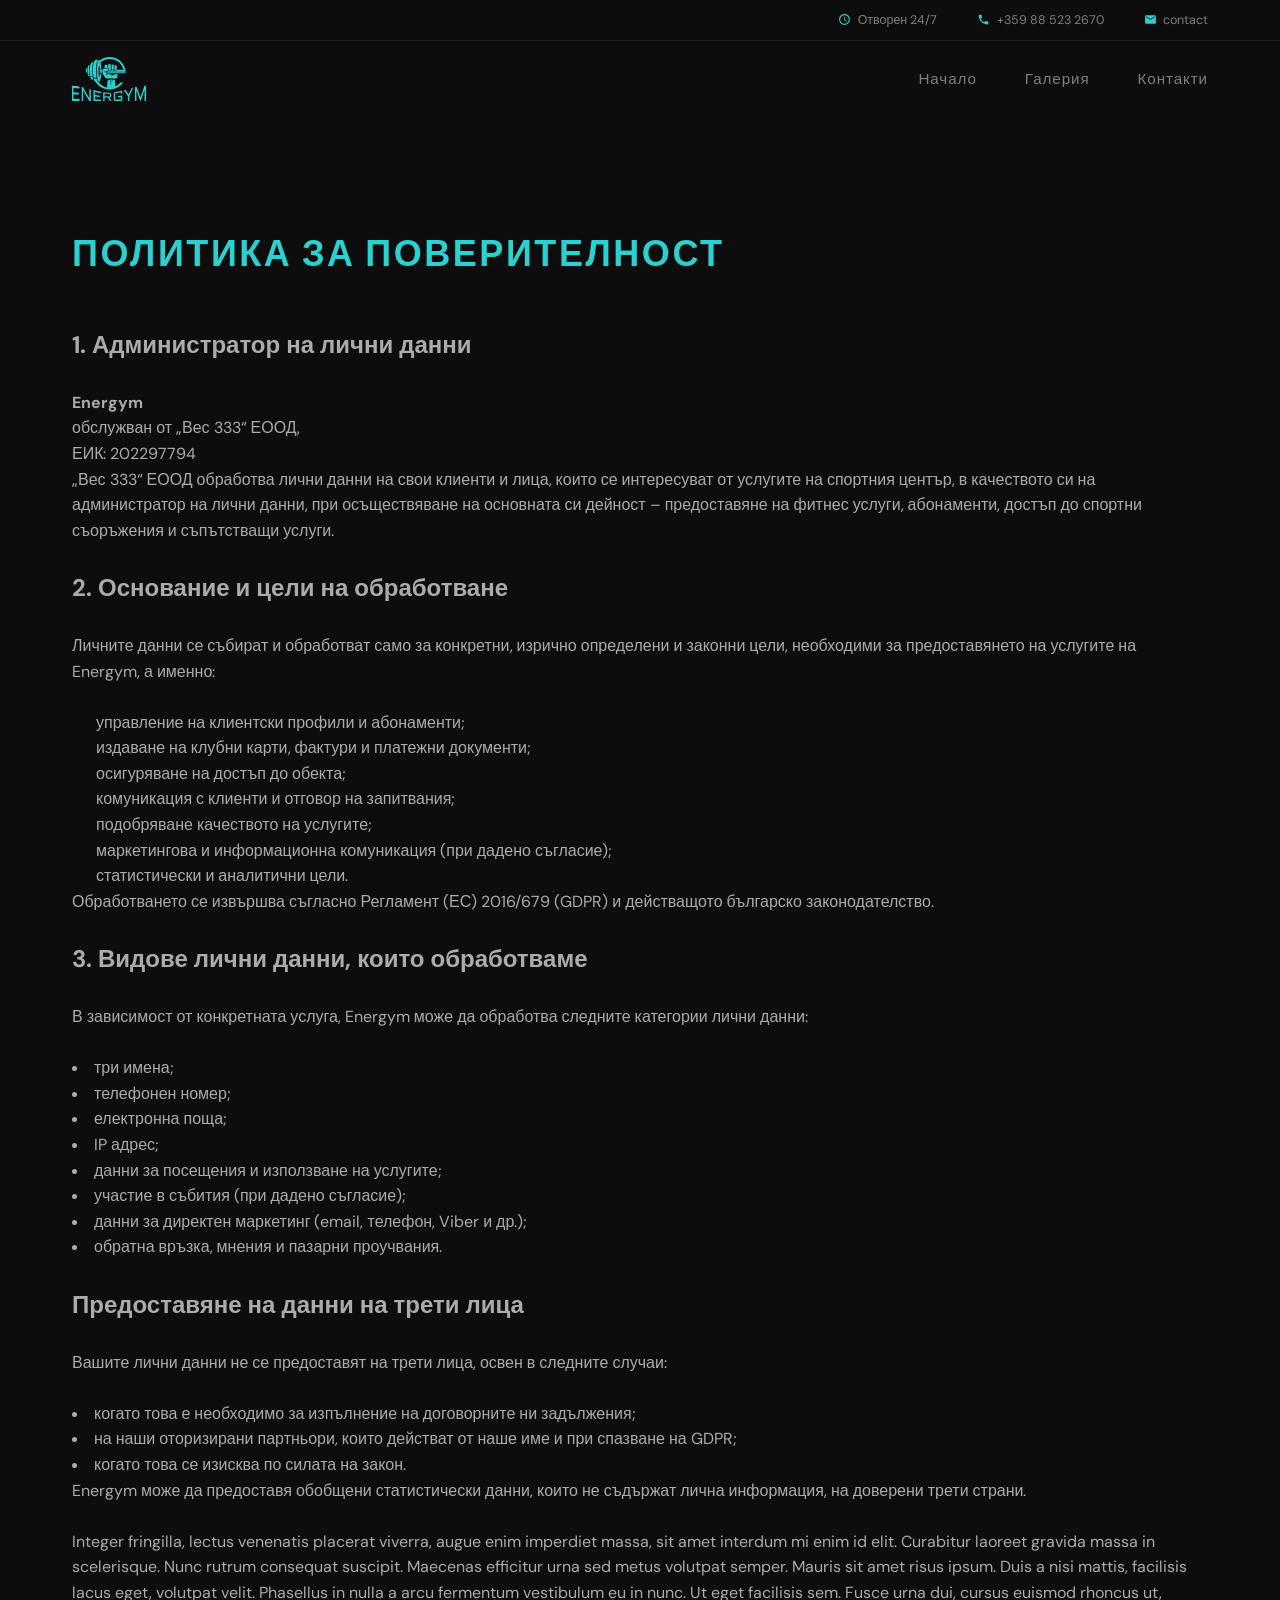
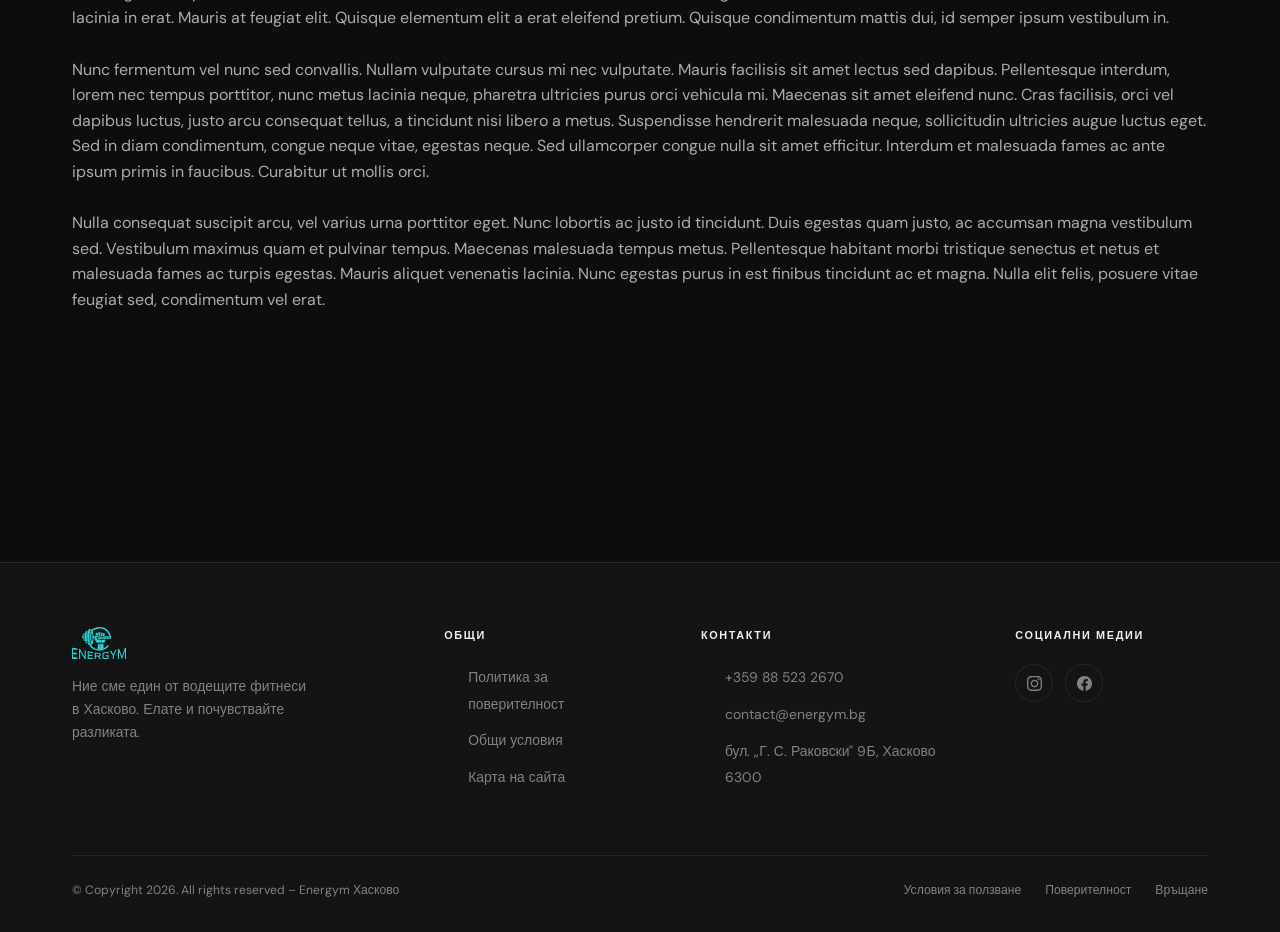
==== commit 82e3f166: "new content" ====
--- a/policy.html
+++ b/policy.html
@@ -124,20 +124,42 @@
 
                 <h2>2. Основание и цели на обработване</h2><br>
                 <p>Личните данни се събират и обработват само за конкретни, изрично определени и законни цели, необходими за предоставянето на услугите на Energym, а именно:</p><br>
-                <br>
-                
-                <li>управление на клиентски профили и абонаменти;</li>
-                <li>издаване на клубни карти, фактури и платежни документи;</li>
-                <li>осигуряване на достъп до обекта;</li>
-                <li>комуникация с клиенти и отговор на запитвания;</li>
-                <li>подобряване качеството на услугите;</li>
-                <li>маркетингова и информационна комуникация (при дадено съгласие);</li>
-                <li>статистически и аналитични цели.</li>
+                   <ul>
+                    <li>управление на клиентски профили и абонаменти;</li>
+                    <li>издаване на клубни карти, фактури и платежни документи;</li>
+                    <li>осигуряване на достъп до обекта;</li>
+                    <li>комуникация с клиенти и отговор на запитвания;</li>
+                    <li>подобряване качеството на услугите;</li>
+                    <li>маркетингова и информационна комуникация (при дадено съгласие);</li>
+                    <li>статистически и аналитични цели.</li>
+                    </ul> 
+                <p>Обработването се извършва съгласно Регламент (ЕС) 2016/679 (GDPR) и действащото българско законодателство.</p>
+                <br>
+
+                <h2>3. Видове лични данни, които обработваме</h2><br>
+                <p>В зависимост от конкретната услуга, Energym може да обработва следните категории лични данни:</p><br>
+                    <li>три имена;</li>
+                    <li>телефонен номер;</li>
+                    <li>електронна поща;</li>
+                    <li>IP адрес;</li>
+                    <li>данни за посещения и използване на услугите;</li>
+                    <li>участие в събития (при дадено съгласие);</li>
+                    <li>данни за директен маркетинг (email, телефон, Viber и др.);</li>
+                    <li>обратна връзка, мнения и пазарни проучвания.</li>
+                <br>
+
+                 <h2>Предоставяне на данни на трети лица</h2><br>
+                <p>Вашите лични данни не се предоставят на трети лица, освен в следните случаи:</p><br>
+                    <li>когато това е необходимо за изпълнение на договорните ни задължения;</li>
+                    <li>на наши оторизирани партньори, които действат от наше име и при спазване на GDPR;</li>
+                    <li>когато това се изисква по силата на закон.</li>
+                    <p>Energym може да предоставя обобщени статистически данни, които не съдържат лична информация, на доверени трети страни.</p>
                 <br>
 
                 <p>Integer fringilla, lectus venenatis placerat viverra, augue enim imperdiet massa, sit amet interdum mi enim id elit. Curabitur laoreet gravida massa in scelerisque. Nunc rutrum consequat suscipit. Maecenas efficitur urna sed metus volutpat semper. Mauris sit amet risus ipsum. Duis a nisi mattis, facilisis lacus eget, volutpat velit. Phasellus in nulla a arcu fermentum vestibulum eu in nunc. Ut eget facilisis sem. Fusce urna dui, cursus euismod rhoncus ut, lacinia in erat. Mauris at feugiat elit. Quisque elementum elit a erat eleifend pretium. Quisque condimentum mattis dui, id semper ipsum vestibulum in.</p><br>
                 <p>Nunc fermentum vel nunc sed convallis. Nullam vulputate cursus mi nec vulputate. Mauris facilisis sit amet lectus sed dapibus. Pellentesque interdum, lorem nec tempus porttitor, nunc metus lacinia neque, pharetra ultricies purus orci vehicula mi. Maecenas sit amet eleifend nunc. Cras facilisis, orci vel dapibus luctus, justo arcu consequat tellus, a tincidunt nisi libero a metus. Suspendisse hendrerit malesuada neque, sollicitudin ultricies augue luctus eget. Sed in diam condimentum, congue neque vitae, egestas neque. Sed ullamcorper congue nulla sit amet efficitur. Interdum et malesuada fames ac ante ipsum primis in faucibus. Curabitur ut mollis orci.</p><br>
                 <p>Nulla consequat suscipit arcu, vel varius urna porttitor eget. Nunc lobortis ac justo id tincidunt. Duis egestas quam justo, ac accumsan magna vestibulum sed. Vestibulum maximus quam et pulvinar tempus. Maecenas malesuada tempus metus. Pellentesque habitant morbi tristique senectus et netus et malesuada fames ac turpis egestas. Mauris aliquet venenatis lacinia. Nunc egestas purus in est finibus tincidunt ac et magna. Nulla elit felis, posuere vitae feugiat sed, condimentum vel erat.</p>
+                <br>
 
             </div>
 
--- a/css/base.css
+++ b/css/base.css
@@ -34,6 +34,14 @@
 
 ul, ol {
   list-style: none;
+  margin: 0;
+  padding-left: 24px;
+}
+
+li {
+  margin: 0;
+  padding: 0;
+
 }
 
 button {
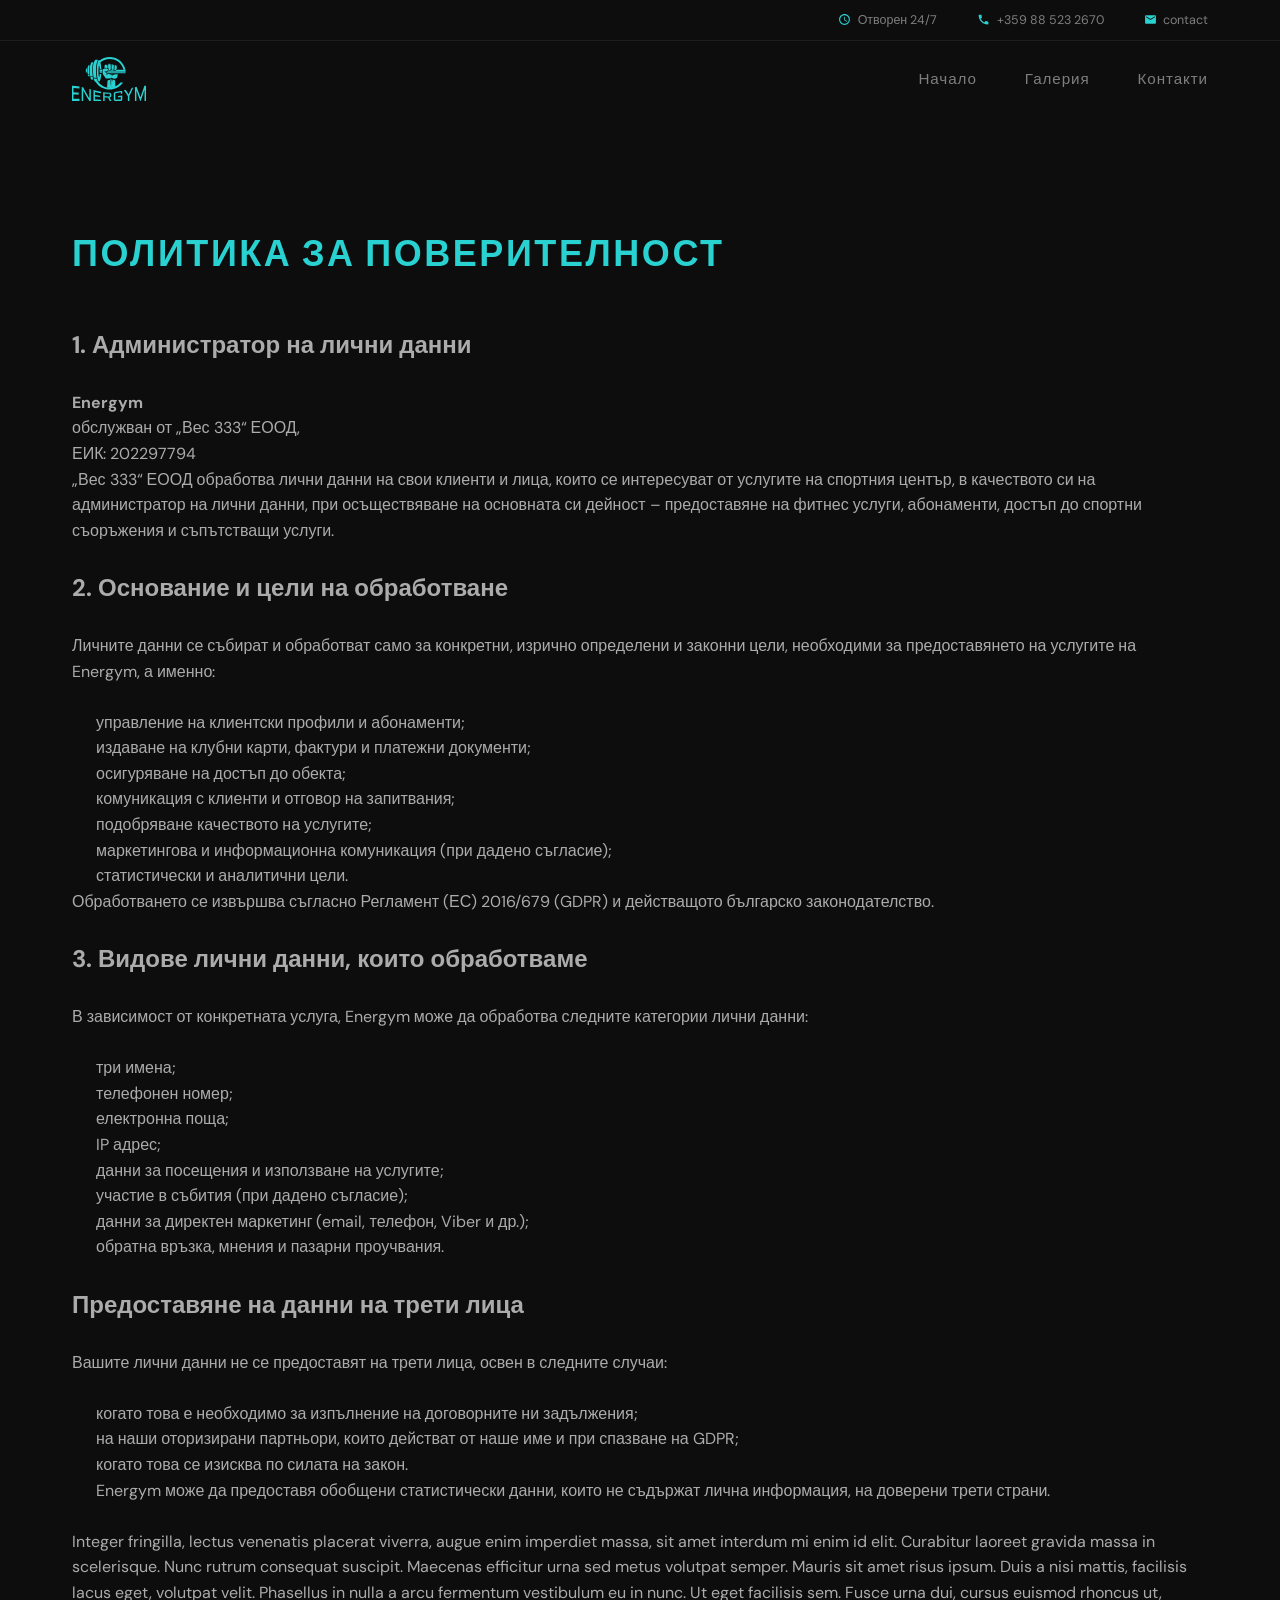
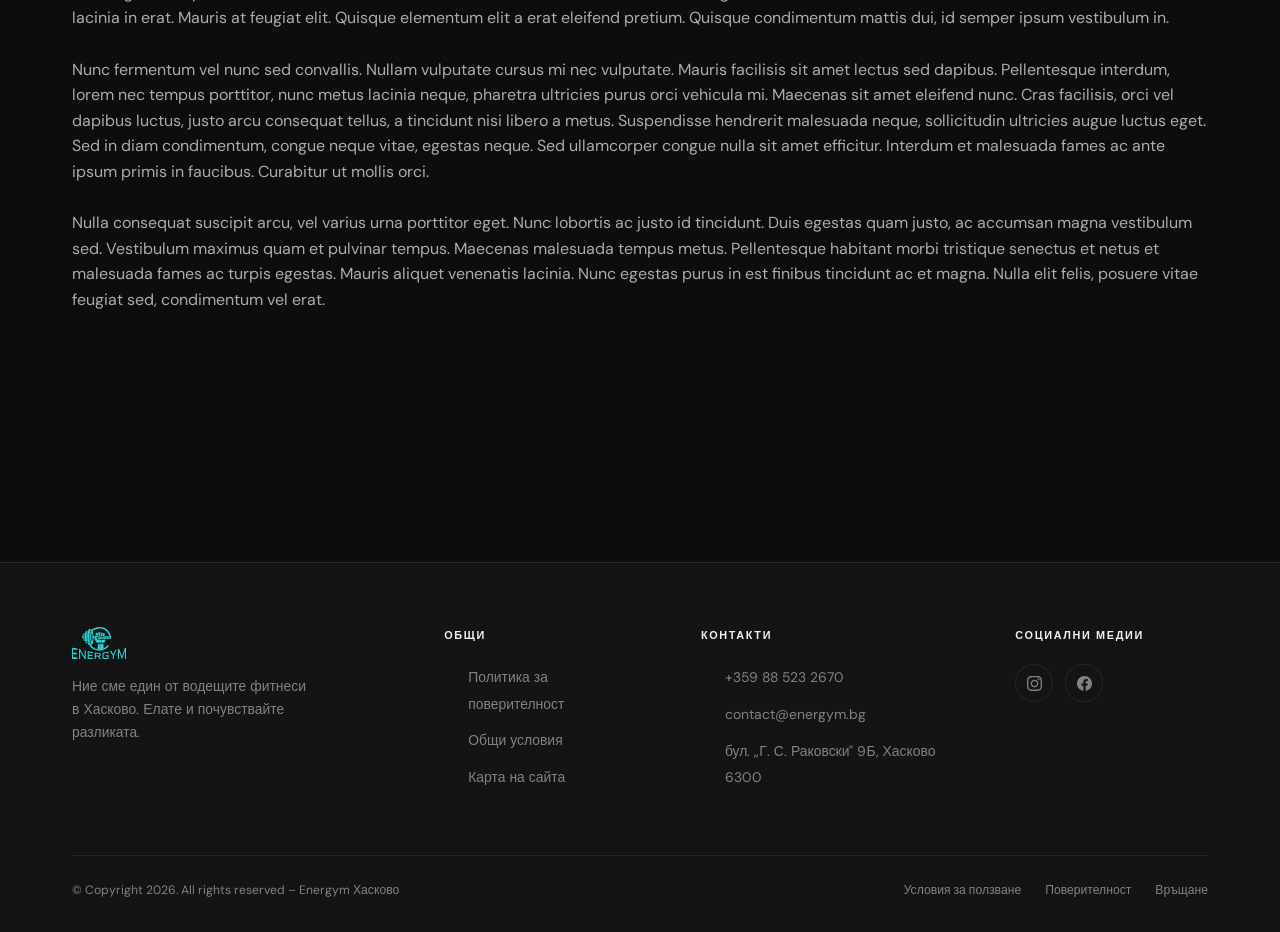
==== commit e2fed9d1: "content update" ====
--- a/policy.html
+++ b/policy.html
@@ -138,6 +138,7 @@
 
                 <h2>3. Видове лични данни, които обработваме</h2><br>
                 <p>В зависимост от конкретната услуга, Energym може да обработва следните категории лични данни:</p><br>
+                    <ul>
                     <li>три имена;</li>
                     <li>телефонен номер;</li>
                     <li>електронна поща;</li>
@@ -146,14 +147,17 @@
                     <li>участие в събития (при дадено съгласие);</li>
                     <li>данни за директен маркетинг (email, телефон, Viber и др.);</li>
                     <li>обратна връзка, мнения и пазарни проучвания.</li>
+                    </ul>
                 <br>
 
                  <h2>Предоставяне на данни на трети лица</h2><br>
                 <p>Вашите лични данни не се предоставят на трети лица, освен в следните случаи:</p><br>
+                    <ul>
                     <li>когато това е необходимо за изпълнение на договорните ни задължения;</li>
                     <li>на наши оторизирани партньори, които действат от наше име и при спазване на GDPR;</li>
                     <li>когато това се изисква по силата на закон.</li>
                     <p>Energym може да предоставя обобщени статистически данни, които не съдържат лична информация, на доверени трети страни.</p>
+                    </ul>
                 <br>
 
                 <p>Integer fringilla, lectus venenatis placerat viverra, augue enim imperdiet massa, sit amet interdum mi enim id elit. Curabitur laoreet gravida massa in scelerisque. Nunc rutrum consequat suscipit. Maecenas efficitur urna sed metus volutpat semper. Mauris sit amet risus ipsum. Duis a nisi mattis, facilisis lacus eget, volutpat velit. Phasellus in nulla a arcu fermentum vestibulum eu in nunc. Ut eget facilisis sem. Fusce urna dui, cursus euismod rhoncus ut, lacinia in erat. Mauris at feugiat elit. Quisque elementum elit a erat eleifend pretium. Quisque condimentum mattis dui, id semper ipsum vestibulum in.</p><br>
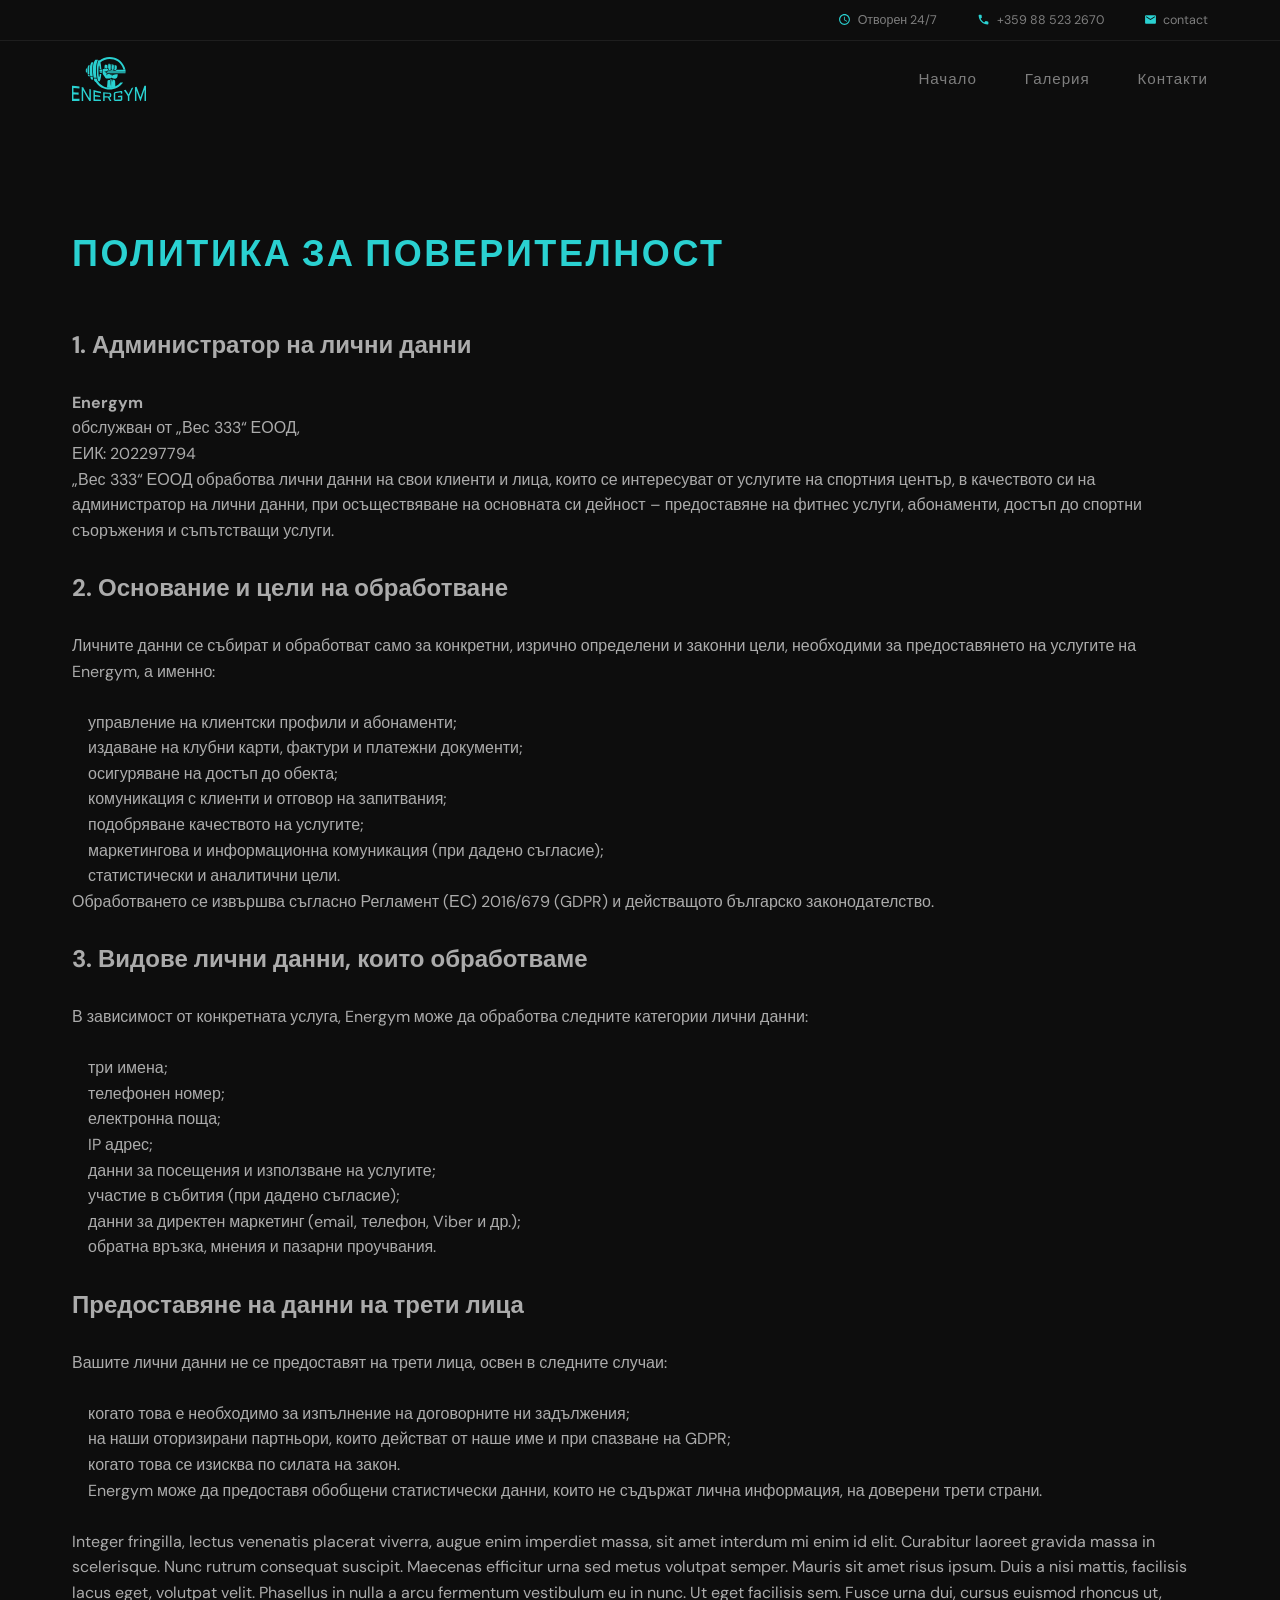
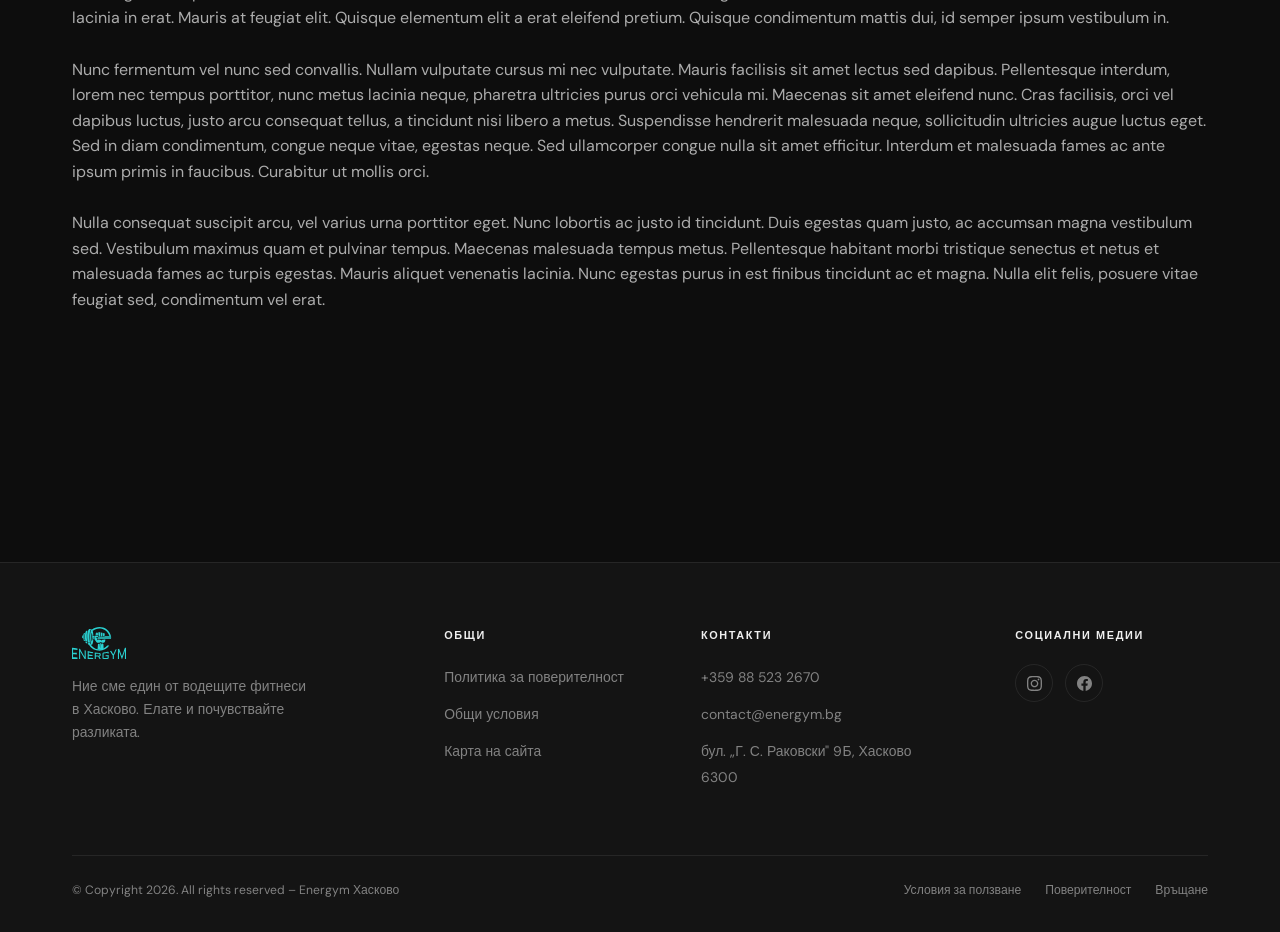
==== commit 21065427: "adding class" ====
--- a/policy.html
+++ b/policy.html
@@ -124,7 +124,7 @@
 
                 <h2>2. Основание и цели на обработване</h2><br>
                 <p>Личните данни се събират и обработват само за конкретни, изрично определени и законни цели, необходими за предоставянето на услугите на Energym, а именно:</p><br>
-                   <ul>
+                   <ul class="li-policy">
                     <li>управление на клиентски профили и абонаменти;</li>
                     <li>издаване на клубни карти, фактури и платежни документи;</li>
                     <li>осигуряване на достъп до обекта;</li>
@@ -138,7 +138,7 @@
 
                 <h2>3. Видове лични данни, които обработваме</h2><br>
                 <p>В зависимост от конкретната услуга, Energym може да обработва следните категории лични данни:</p><br>
-                    <ul>
+                    <ul class="li-policy">
                     <li>три имена;</li>
                     <li>телефонен номер;</li>
                     <li>електронна поща;</li>
@@ -152,7 +152,7 @@
 
                  <h2>Предоставяне на данни на трети лица</h2><br>
                 <p>Вашите лични данни не се предоставят на трети лица, освен в следните случаи:</p><br>
-                    <ul>
+                    <ul class="li-policy">
                     <li>когато това е необходимо за изпълнение на договорните ни задължения;</li>
                     <li>на наши оторизирани партньори, които действат от наше име и при спазване на GDPR;</li>
                     <li>когато това се изисква по силата на закон.</li>
--- a/css/base.css
+++ b/css/base.css
@@ -35,13 +35,12 @@
 ul, ol {
   list-style: none;
   margin: 0;
-  padding-left: 24px;
+  padding: 0;
 }
 
-li {
+.li-policy {
   margin: 0;
-  padding: 0;
-
+  padding-left: 16px;
 }
 
 button {
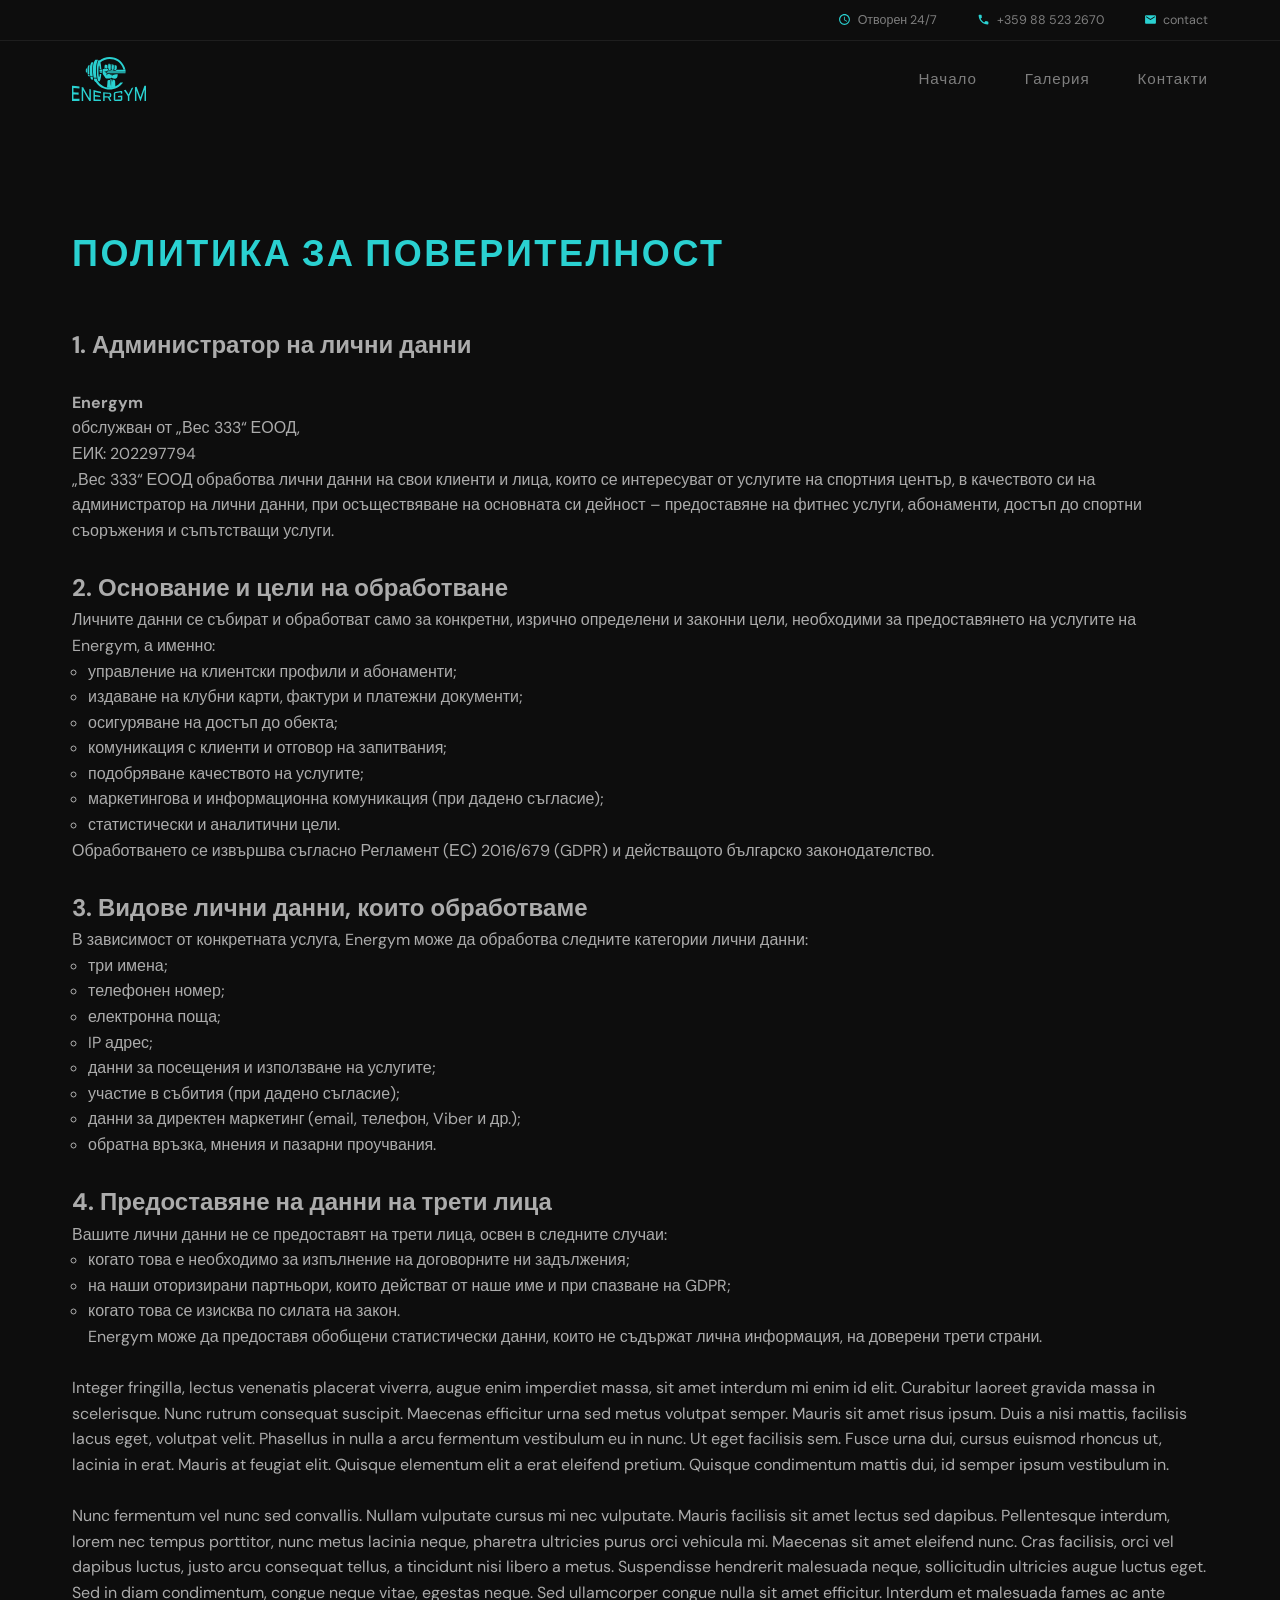
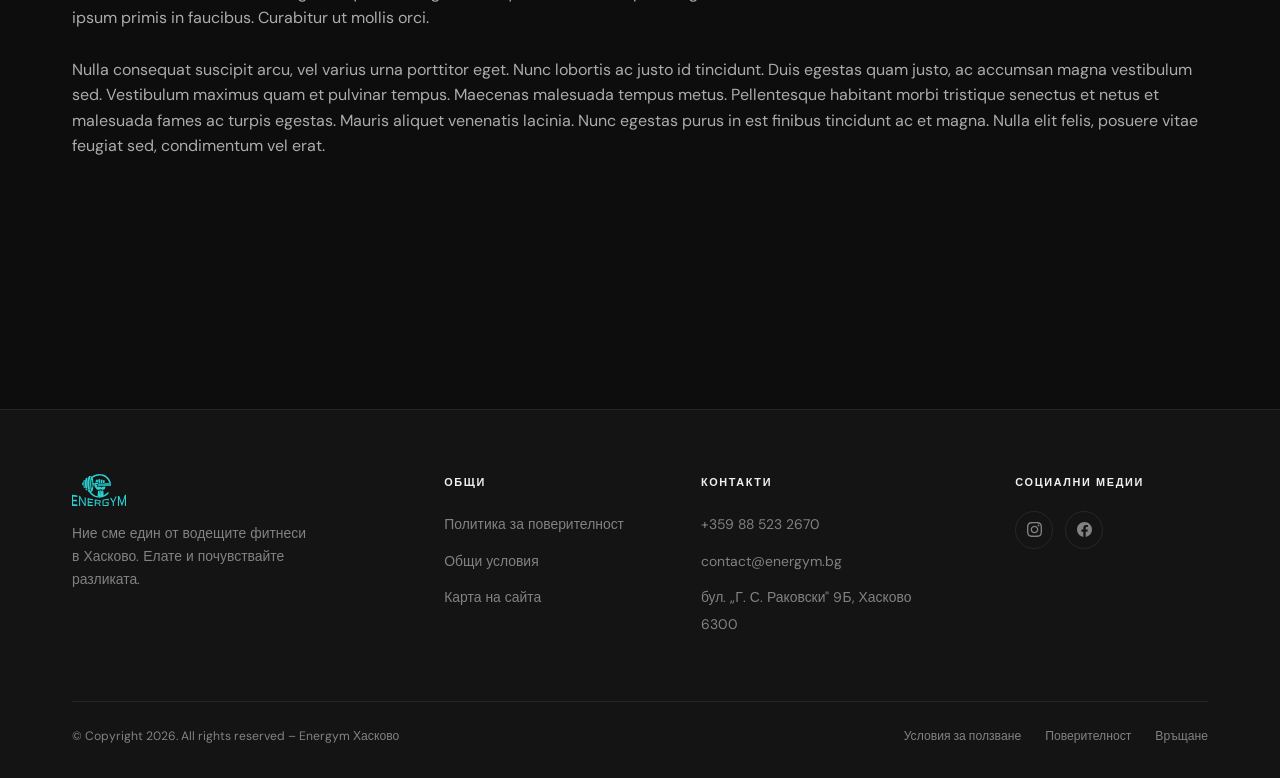
==== commit 46321c19: "no break" ====
--- a/policy.html
+++ b/policy.html
@@ -122,8 +122,8 @@
               <p>ЕИК: 202297794</p>
                 <p>„Вес 333“ ЕООД обработва лични данни на свои клиенти и лица, които се интересуват от услугите на спортния център, в качеството си на администратор на лични данни, при осъществяване на основната си дейност – предоставяне на фитнес услуги, абонаменти, достъп до спортни съоръжения и съпътстващи услуги.</p><br>
 
-                <h2>2. Основание и цели на обработване</h2><br>
-                <p>Личните данни се събират и обработват само за конкретни, изрично определени и законни цели, необходими за предоставянето на услугите на Energym, а именно:</p><br>
+                <h2>2. Основание и цели на обработване</h2>
+                <p>Личните данни се събират и обработват само за конкретни, изрично определени и законни цели, необходими за предоставянето на услугите на Energym, а именно:</p>
                    <ul class="li-policy">
                     <li>управление на клиентски профили и абонаменти;</li>
                     <li>издаване на клубни карти, фактури и платежни документи;</li>
@@ -136,8 +136,8 @@
                 <p>Обработването се извършва съгласно Регламент (ЕС) 2016/679 (GDPR) и действащото българско законодателство.</p>
                 <br>
 
-                <h2>3. Видове лични данни, които обработваме</h2><br>
-                <p>В зависимост от конкретната услуга, Energym може да обработва следните категории лични данни:</p><br>
+                <h2>3. Видове лични данни, които обработваме</h2>
+                <p>В зависимост от конкретната услуга, Energym може да обработва следните категории лични данни:</p>
                     <ul class="li-policy">
                     <li>три имена;</li>
                     <li>телефонен номер;</li>
@@ -150,8 +150,8 @@
                     </ul>
                 <br>
 
-                 <h2>Предоставяне на данни на трети лица</h2><br>
-                <p>Вашите лични данни не се предоставят на трети лица, освен в следните случаи:</p><br>
+                 <h2>4. Предоставяне на данни на трети лица</h2>
+                <p>Вашите лични данни не се предоставят на трети лица, освен в следните случаи:</p>
                     <ul class="li-policy">
                     <li>когато това е необходимо за изпълнение на договорните ни задължения;</li>
                     <li>на наши оторизирани партньори, които действат от наше име и при спазване на GDPR;</li>
--- a/css/base.css
+++ b/css/base.css
@@ -39,6 +39,7 @@
 }
 
 .li-policy {
+  list-style-type:circle;
   margin: 0;
   padding-left: 16px;
 }
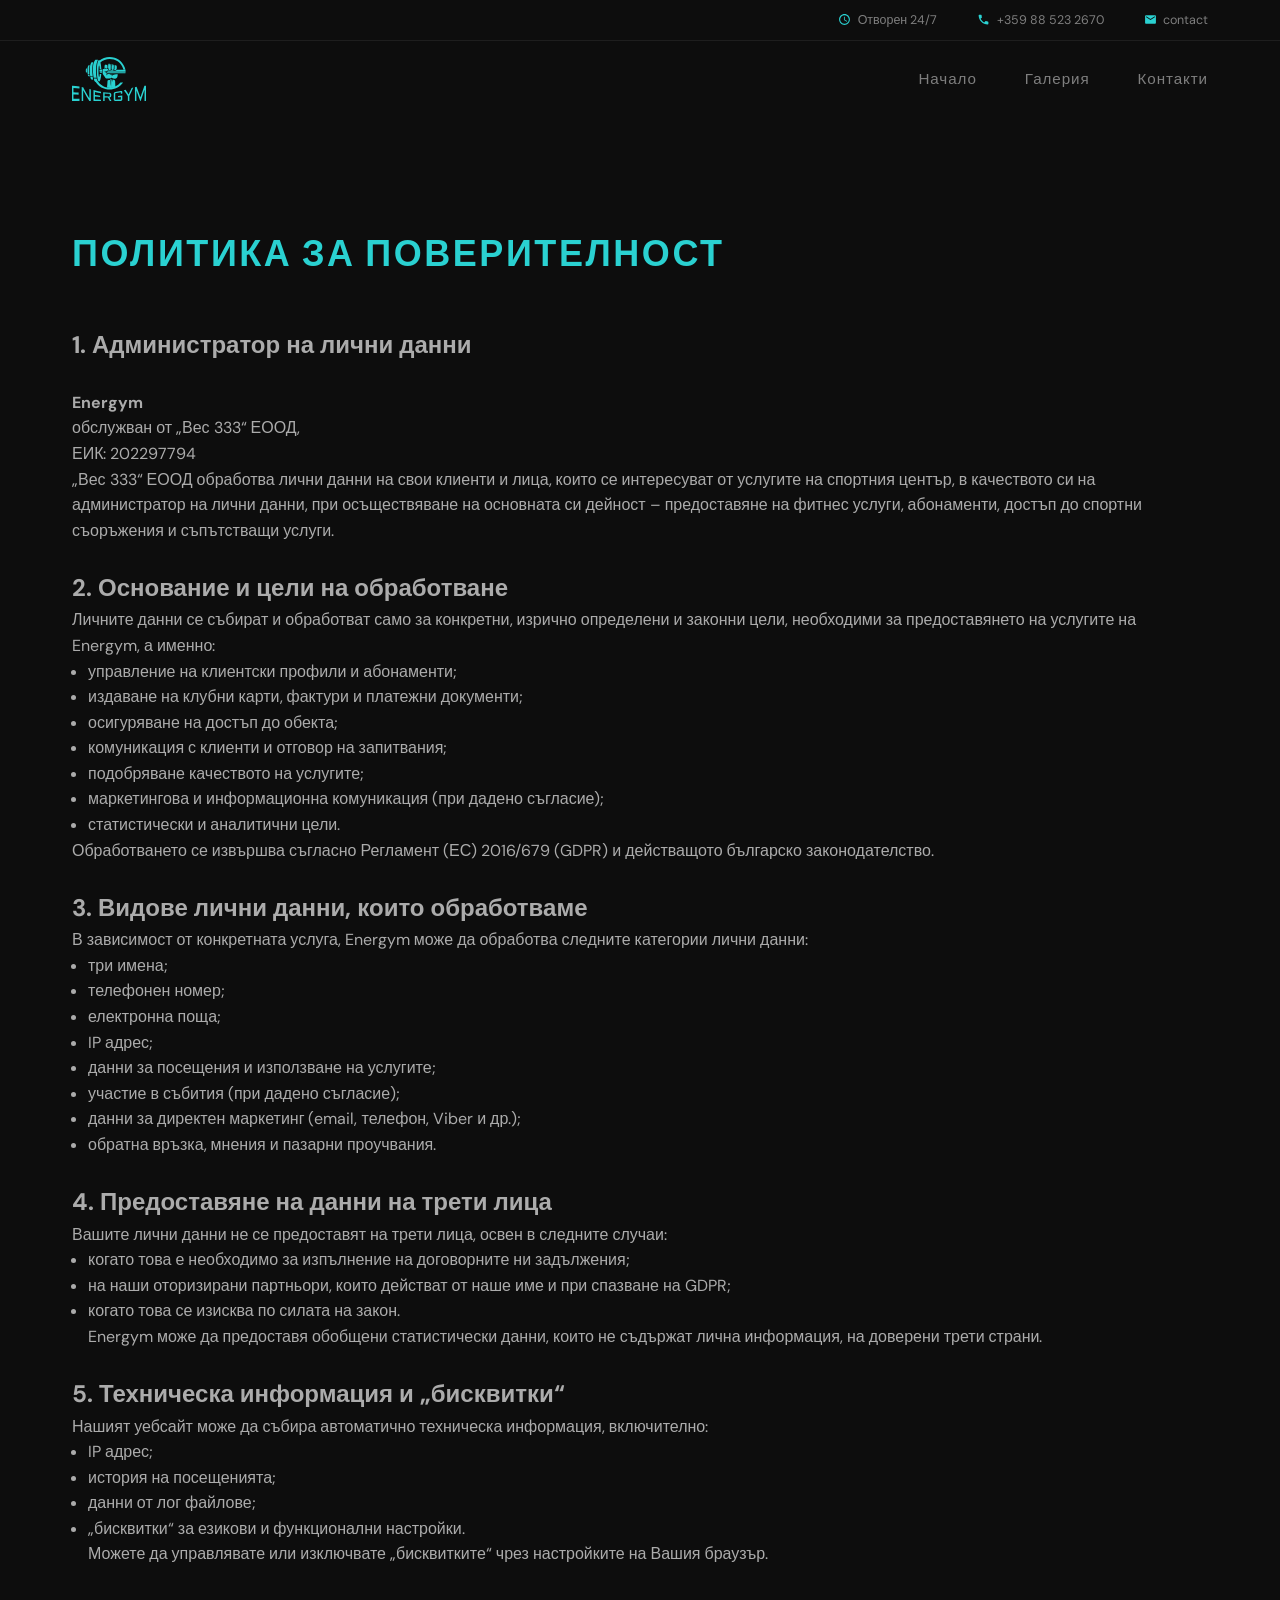
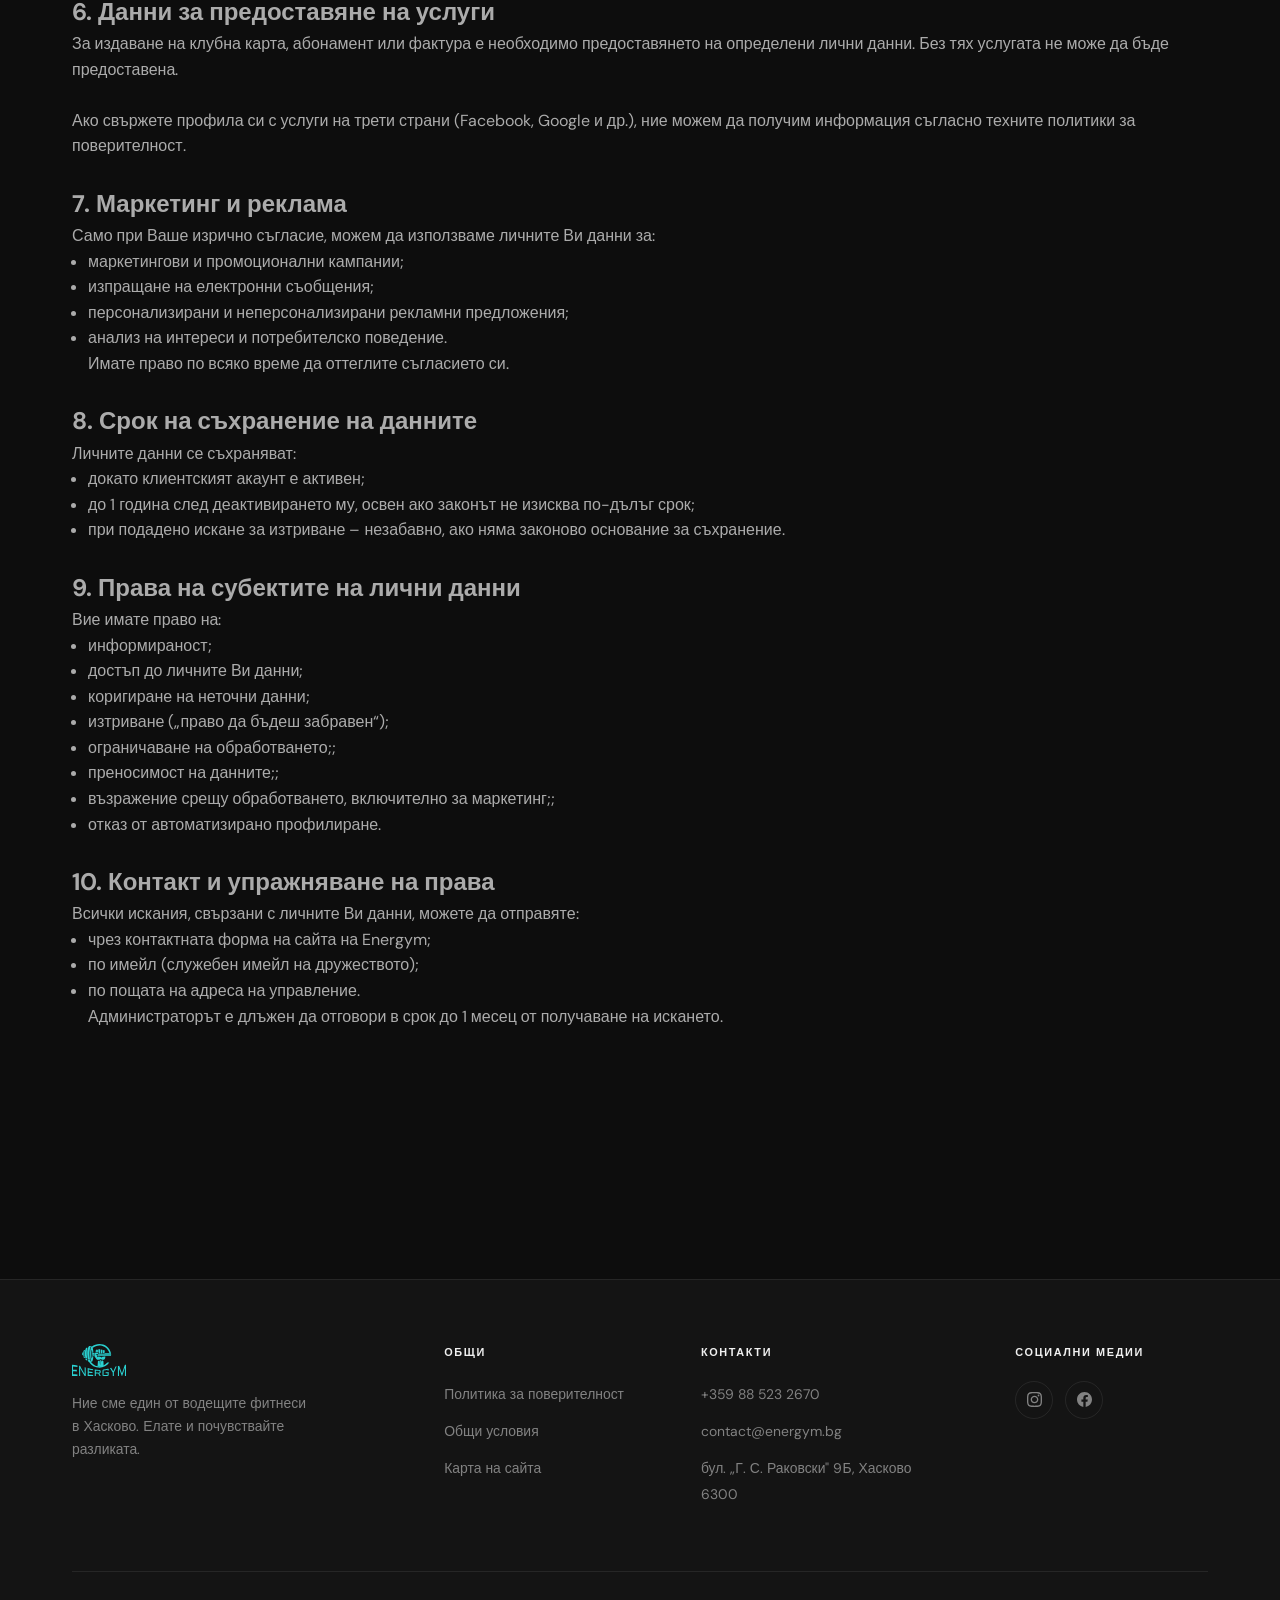
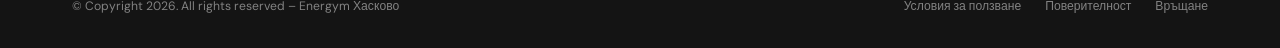
==== commit 7aad11b2: "policy content full page" ====
--- a/policy.html
+++ b/policy.html
@@ -160,9 +160,66 @@
                     </ul>
                 <br>
 
-                <p>Integer fringilla, lectus venenatis placerat viverra, augue enim imperdiet massa, sit amet interdum mi enim id elit. Curabitur laoreet gravida massa in scelerisque. Nunc rutrum consequat suscipit. Maecenas efficitur urna sed metus volutpat semper. Mauris sit amet risus ipsum. Duis a nisi mattis, facilisis lacus eget, volutpat velit. Phasellus in nulla a arcu fermentum vestibulum eu in nunc. Ut eget facilisis sem. Fusce urna dui, cursus euismod rhoncus ut, lacinia in erat. Mauris at feugiat elit. Quisque elementum elit a erat eleifend pretium. Quisque condimentum mattis dui, id semper ipsum vestibulum in.</p><br>
-                <p>Nunc fermentum vel nunc sed convallis. Nullam vulputate cursus mi nec vulputate. Mauris facilisis sit amet lectus sed dapibus. Pellentesque interdum, lorem nec tempus porttitor, nunc metus lacinia neque, pharetra ultricies purus orci vehicula mi. Maecenas sit amet eleifend nunc. Cras facilisis, orci vel dapibus luctus, justo arcu consequat tellus, a tincidunt nisi libero a metus. Suspendisse hendrerit malesuada neque, sollicitudin ultricies augue luctus eget. Sed in diam condimentum, congue neque vitae, egestas neque. Sed ullamcorper congue nulla sit amet efficitur. Interdum et malesuada fames ac ante ipsum primis in faucibus. Curabitur ut mollis orci.</p><br>
-                <p>Nulla consequat suscipit arcu, vel varius urna porttitor eget. Nunc lobortis ac justo id tincidunt. Duis egestas quam justo, ac accumsan magna vestibulum sed. Vestibulum maximus quam et pulvinar tempus. Maecenas malesuada tempus metus. Pellentesque habitant morbi tristique senectus et netus et malesuada fames ac turpis egestas. Mauris aliquet venenatis lacinia. Nunc egestas purus in est finibus tincidunt ac et magna. Nulla elit felis, posuere vitae feugiat sed, condimentum vel erat.</p>
+                 <h2>5. Техническа информация и „бисквитки“</h2>
+                <p>Нашият уебсайт може да събира автоматично техническа информация, включително:</p>
+                    <ul class="li-policy">
+                    <li>IP адрес;</li>
+                    <li>история на посещенията;</li>
+                    <li>данни от лог файлове;</li>
+                    <li>„бисквитки“ за езикови и функционални настройки.</li>
+                    <p>Можете да управлявате или изключвате „бисквитките“ чрез настройките на Вашия браузър.</p>
+                    </ul>
+                <br>
+
+                <h2>6. Данни за предоставяне на услуги</h2>
+                <p>За издаване на клубна карта, абонамент или фактура е необходимо предоставянето на определени лични данни. Без тях услугата не може да бъде предоставена.</p>
+                <br>
+                <p>Ако свържете профила си с услуги на трети страни (Facebook, Google и др.), ние можем да получим информация съгласно техните политики за поверителност.</p>
+                   
+                <br>
+
+                <h2>7. Маркетинг и реклама</h2>
+                <p>Само при Ваше изрично съгласие, можем да използваме личните Ви данни за:</p>
+                    <ul class="li-policy">
+                    <li>маркетингови и промоционални кампании;</li>
+                    <li>изпращане на електронни съобщения;</li>
+                    <li>персонализирани и неперсонализирани рекламни предложения;</li>
+                    <li>анализ на интереси и потребителско поведение.</li>
+                    <p>Имате право по всяко време да оттеглите съгласието си.</p>
+                    </ul>
+                <br>
+
+                <h2>8. Срок на съхранение на данните</h2>
+                <p>Личните данни се съхраняват:</p>
+                    <ul class="li-policy">
+                    <li>докато клиентският акаунт е активен;</li>
+                    <li>до 1 година след деактивирането му, освен ако законът не изисква по-дълъг срок;</li>
+                    <li>при подадено искане за изтриване – незабавно, ако няма законово основание за съхранение.</li>
+                    </ul>
+                <br>
+
+                <h2>9. Права на субектите на лични данни</h2>
+                <p>Вие имате право на:</p>
+                    <ul class="li-policy">
+                    <li>информираност;</li>
+                    <li>достъп до личните Ви данни;</li>
+                    <li>коригиране на неточни данни;</li>
+                    <li>изтриване („право да бъдеш забравен“);</li>
+                    <li>ограничаване на обработването;;</li>
+                    <li>преносимост на данните;;</li>
+                    <li>възражение срещу обработването, включително за маркетинг;;</li>
+                    <li>отказ от автоматизирано профилиране.</li>
+                    </ul>
+                <br>
+
+                <h2>10. Контакт и упражняване на права</h2>
+                <p>Всички искания, свързани с личните Ви данни, можете да отправяте:</p>
+                    <ul class="li-policy">
+                    <li>чрез контактната форма на сайта на Energym;</li>
+                    <li>по имейл (служебен имейл на дружеството);</li>
+                    <li>по пощата на адреса на управление.</li>
+                    <p>Администраторът е длъжен да отговори в срок до 1 месец от получаване на искането.</p>
+                    </ul>
                 <br>
 
             </div>
--- a/css/base.css
+++ b/css/base.css
@@ -39,7 +39,7 @@
 }
 
 .li-policy {
-  list-style-type:circle;
+  list-style-type:disc;
   margin: 0;
   padding-left: 16px;
 }
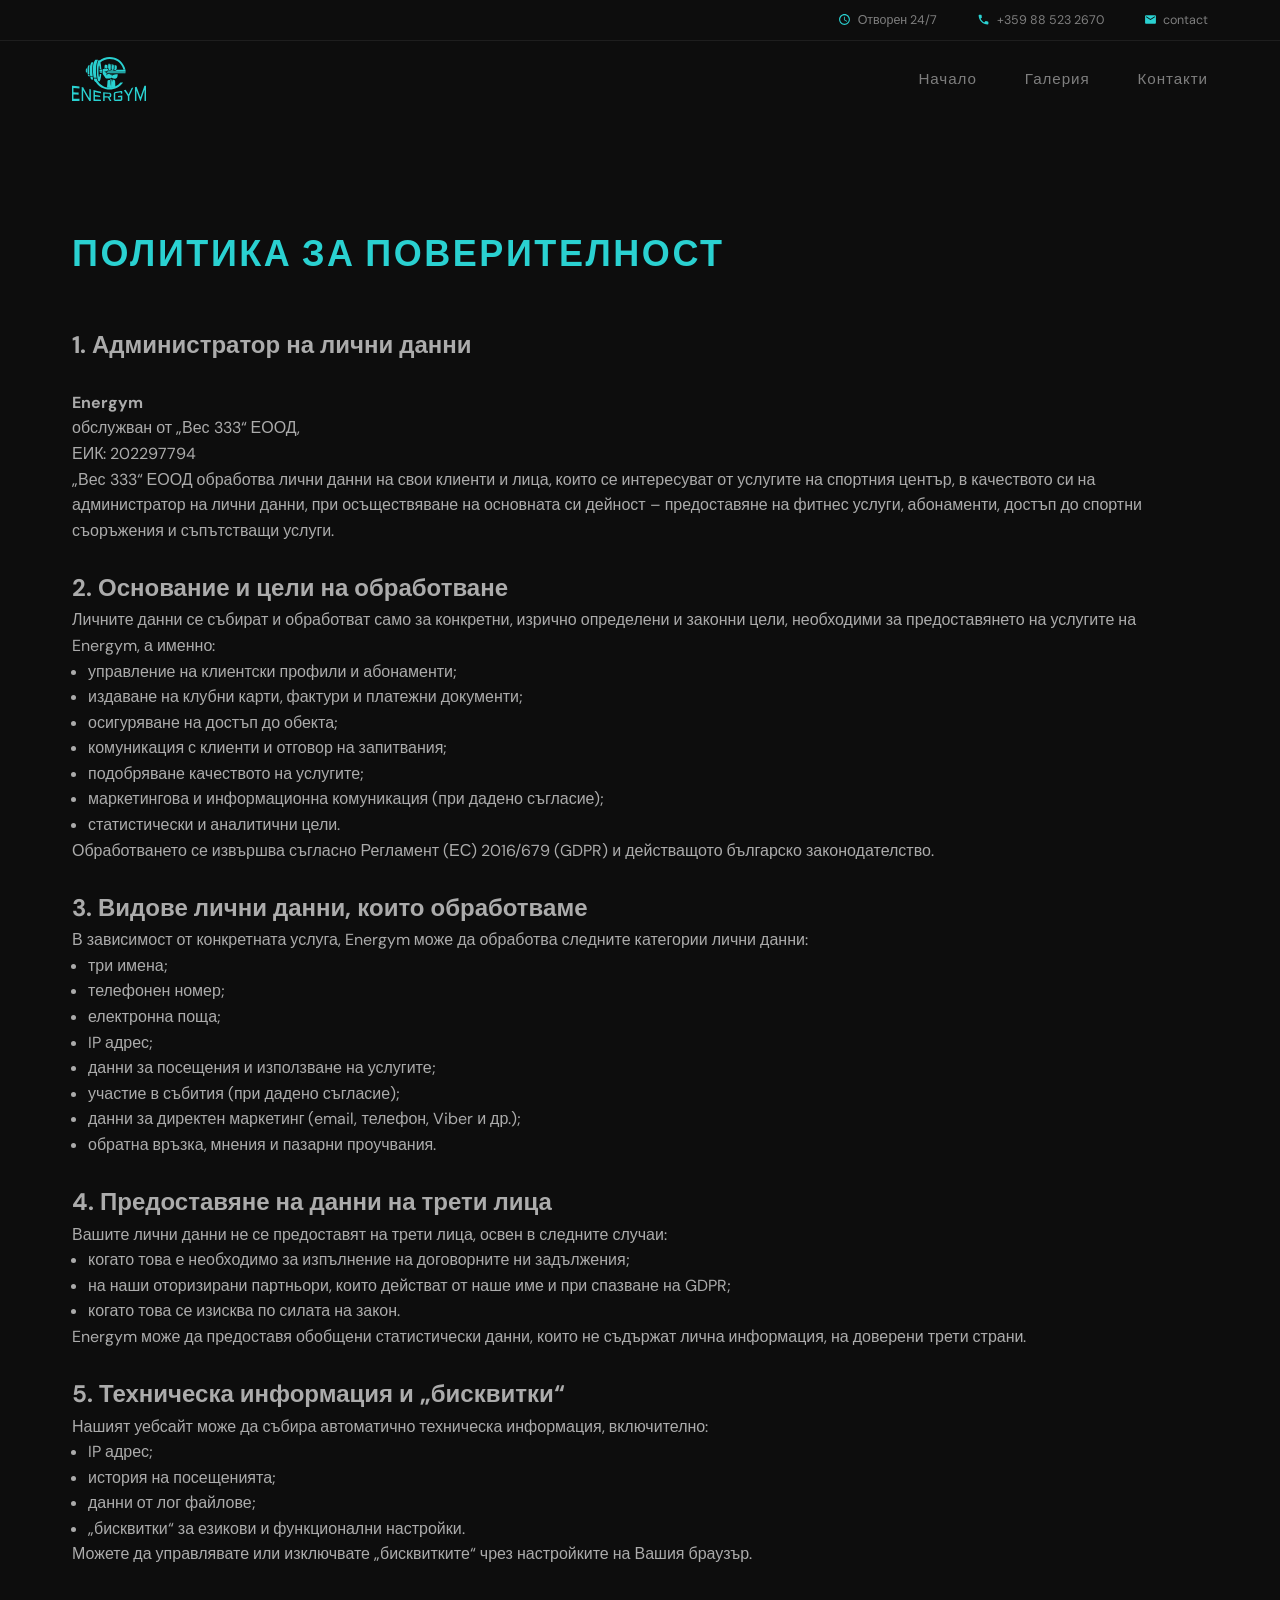
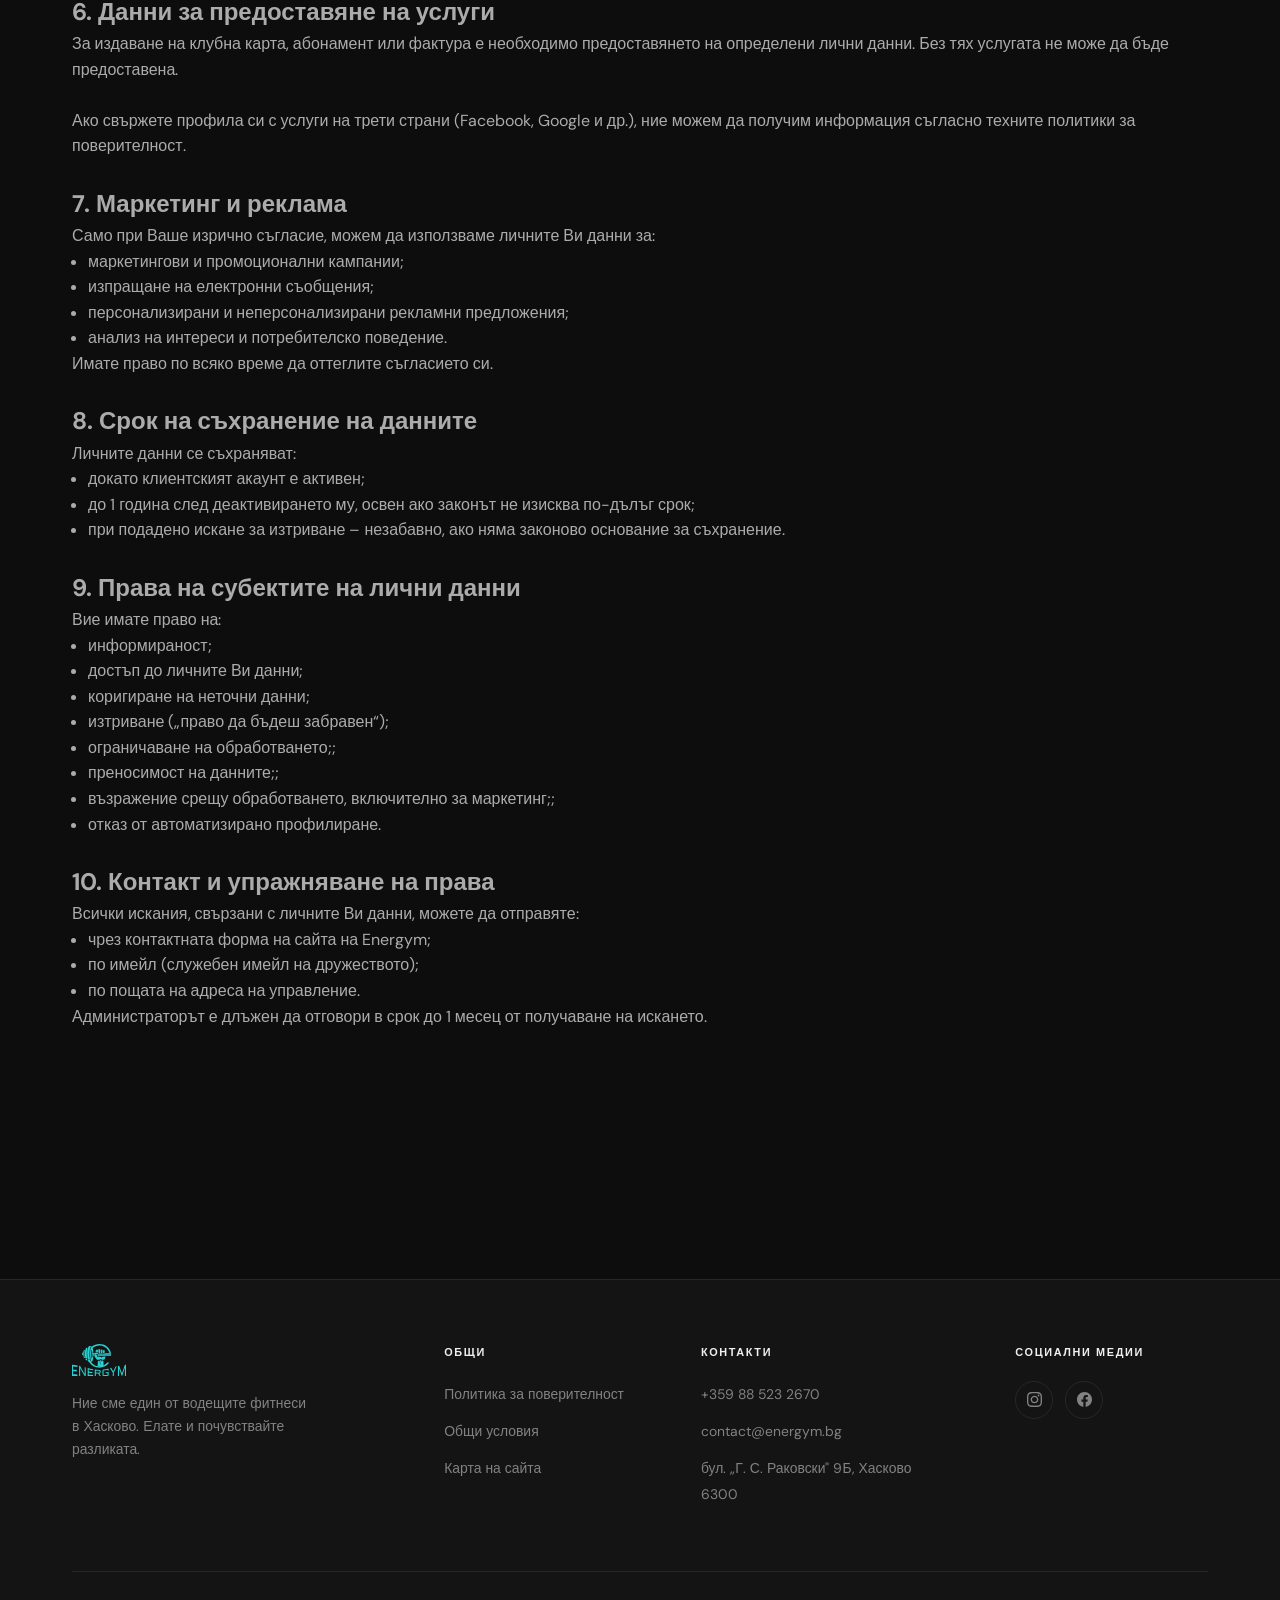
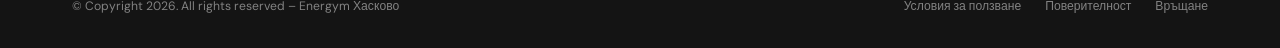
==== commit 4ae45896: "pargraph outside" ====
--- a/policy.html
+++ b/policy.html
@@ -156,8 +156,9 @@
                     <li>когато това е необходимо за изпълнение на договорните ни задължения;</li>
                     <li>на наши оторизирани партньори, които действат от наше име и при спазване на GDPR;</li>
                     <li>когато това се изисква по силата на закон.</li>
+                    </ul>
                     <p>Energym може да предоставя обобщени статистически данни, които не съдържат лична информация, на доверени трети страни.</p>
-                    </ul>
+                    
                 <br>
 
                  <h2>5. Техническа информация и „бисквитки“</h2>
@@ -167,8 +168,9 @@
                     <li>история на посещенията;</li>
                     <li>данни от лог файлове;</li>
                     <li>„бисквитки“ за езикови и функционални настройки.</li>
+                    </ul>
                     <p>Можете да управлявате или изключвате „бисквитките“ чрез настройките на Вашия браузър.</p>
-                    </ul>
+
                 <br>
 
                 <h2>6. Данни за предоставяне на услуги</h2>
@@ -185,8 +187,9 @@
                     <li>изпращане на електронни съобщения;</li>
                     <li>персонализирани и неперсонализирани рекламни предложения;</li>
                     <li>анализ на интереси и потребителско поведение.</li>
+                    </ul>
                     <p>Имате право по всяко време да оттеглите съгласието си.</p>
-                    </ul>
+
                 <br>
 
                 <h2>8. Срок на съхранение на данните</h2>
@@ -218,8 +221,9 @@
                     <li>чрез контактната форма на сайта на Energym;</li>
                     <li>по имейл (служебен имейл на дружеството);</li>
                     <li>по пощата на адреса на управление.</li>
-                    <p>Администраторът е длъжен да отговори в срок до 1 месец от получаване на искането.</p>
-                    </ul>
+                    </ul>
+                                        <p>Администраторът е длъжен да отговори в срок до 1 месец от получаване на искането.</p>
+
                 <br>
 
             </div>
